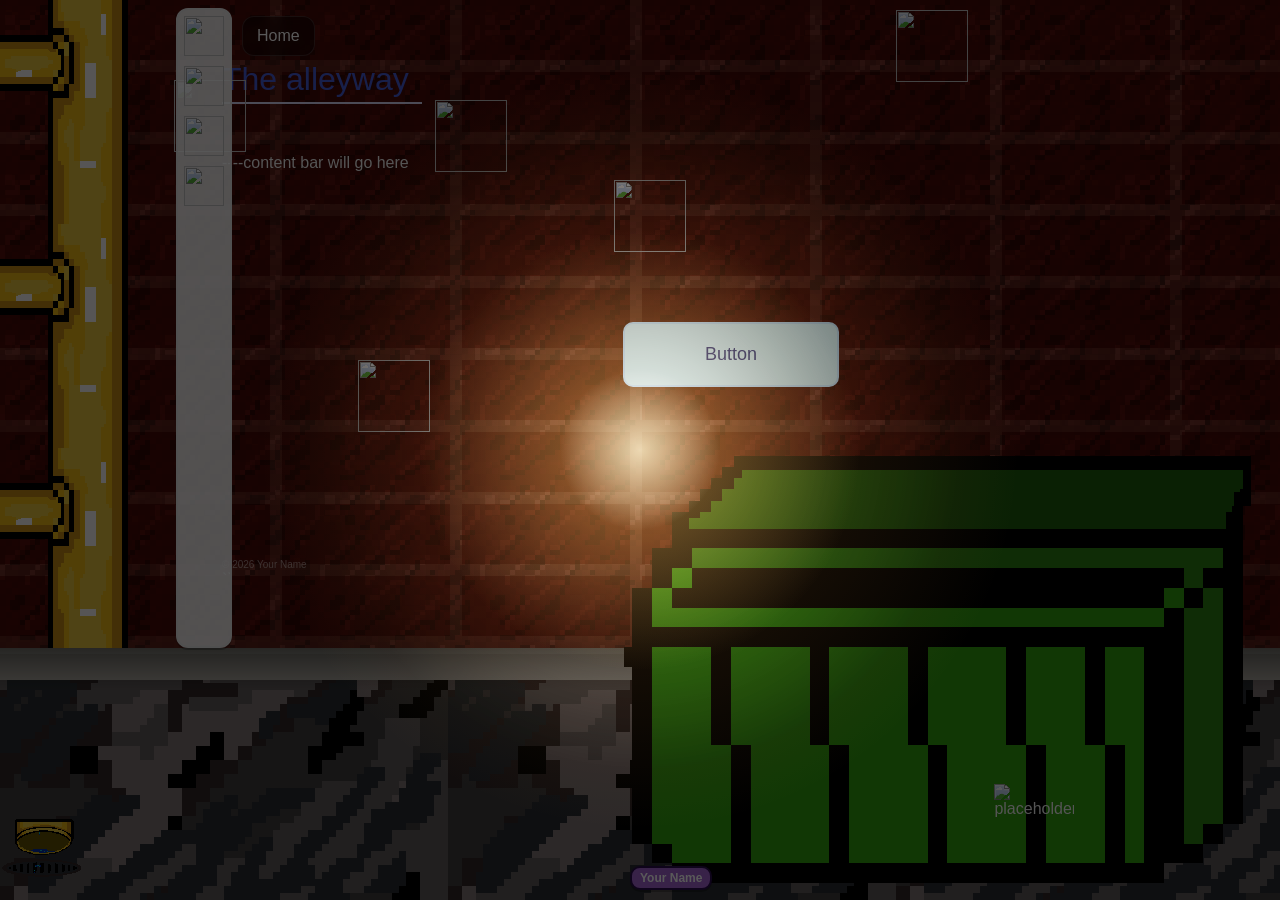
==== indexsave.html @ 42884423 "switched from copilot to claud ai" ====
<!DOCTYPE html>
<html lang="en">
<head>
  <meta charset="UTF-8" />
  <meta name="viewport" content="width=device-width, initial-scale=1.0"/>
  <title>Ive gone to grab a coffee will be back in a bit</title>
  <meta name="description" content="A short description of your page goes here."/>

  <!-- Your styles -->
  <!-- If you prefer your filename, change href to 'styles (3) savefile.css' -->
  <link rel="stylesheet" href="styles (3).css" />

  <style>
    /* Keyboard users need to see where focus is */
    :focus-visible { outline: 2px solid currentColor; outline-offset: 2px; }
    /* Respect users who prefer less motion */
    @media (prefers-reduced-motion: reduce) {
      *, *::before, *::after { animation-duration: 0.01ms !important; transition-duration: 0.01ms !important; }
    }
  </style>
</head>
<body>
  <header>
    <h1 class="title">The alleyway</h1>
  </header>

  <nav id="draggableNav" aria-label="Primary">
    <ul>
      <li><a href="#" aria-current="page">Home</a></li>
    </ul>
  </nav>

  <main id="main-content">
    <div class="underline" aria-hidden="true"></div>
    <p>----content bar will go here</p>
    <button class="main-button" id="myButton" type="button">Button</button>

    <!-- === CIRCLE BUTTONS LAYER (replaceable PNGs) === -->
    <div id="circle-buttons" aria-hidden="false">
      <button class="circle-btn" id="btn-red" aria-label="Open information panel" data-target="#panel-info">
        <img src="btn-red.png" alt="" />
      </button>
      <button class="circle-btn" id="btn-blue" aria-label="Open blue panel" data-target="#panel-blue">
        <img src="btn-blue.png" alt="" />
      </button>
      <button class="circle-btn" id="btn-yellow" aria-label="Open yellow panel" data-target="#panel-yellow">
        <img src="btn-yellow.png" alt="" />
      </button>
      <button class="circle-btn" id="btn-pink" aria-label="Open pink panel" data-target="#panel-pink">
        <img src="btn-pink.png" alt="" />
      </button>
      <!-- White button toggles the content bar visibility -->
      <button class="circle-btn" id="btn-white" aria-label="Toggle content bar" data-toggle-contentbar="true">
        <img src="btn-white.png" alt="" />
      </button>
    </div>

    <!-- === VERTICAL CONTENT BAR — SHORTCUTS ALONG PIPE === -->
    <nav id="pipe-content-bar" aria-label="Content bar">
      <button class="bar-icon" data-target="#panel-info" aria-label="Info">
        <img src="icon-info.png" alt="" />
      </button>
      <button class="bar-icon" data-target="#panel-blue" aria-label="Blue">
        <img src="icon-blue.png" alt="" />
      </button>
      <button class="bar-icon" data-target="#panel-yellow" aria-label="Yellow">
        <img src="icon-yellow.png" alt="" />
      </button>
      <button class="bar-icon" data-target="#panel-pink" aria-label="Pink">
        <img src="icon-pink.png" alt="" />
      </button>
    </nav>

    <!-- === PANELS / OVERLAYS === -->
    <section class="panel panel-half" id="panel-info" tabindex="-1" aria-labelledby="panel-info-title" aria-hidden="true">
      <header class="panel-header">
        <h2 id="panel-info-title">Information</h2>
        <button class="close-btn" aria-label="Close"><img src="icon-close.png" alt="" /></button>
      </header>
      <div class="panel-body">
        <p>Placeholder info content. Replace later.</p>
      </div>
    </section>

    <section class="panel" id="panel-blue" tabindex="-1" aria-labelledby="panel-blue-title" aria-hidden="true">
      <header class="panel-header">
        <h2 id="panel-blue-title">Blue</h2>
        <button class="close-btn" aria-label="Close"><img src="icon-close.png" alt="" /></button>
      </header>
      <div class="panel-body"><p>Blue panel placeholder.</p></div>
    </section>

    <section class="panel" id="panel-yellow" tabindex="-1" aria-labelledby="panel-yellow-title" aria-hidden="true">
      <header class="panel-header">
        <h2 id="panel-yellow-title">Yellow</h2>
        <button class="close-btn" aria-label="Close"><img src="icon-close.png" alt="" /></button>
      </header>
      <div class="panel-body"><p>Yellow panel placeholder.</p></div>
    </section>

    <section class="panel" id="panel-pink" tabindex="-1" aria-labelledby="panel-pink-title" aria-hidden="true">
      <header class="panel-header">
        <h2 id="panel-pink-title">Pink</h2>
        <button class="close-btn" aria-label="Close"><img src="icon-close.png" alt="" /></button>
      </header>
      <div class="panel-body"><p>Pink panel placeholder.</p></div>
    </section>

    <!-- Name placeholder near bin -->
    <div id="name-label" aria-label="name placeholder">Your Name</div>
  </main>

  <footer>
    <small>© <span id="year"></span> Your Name</small>
  </footer>

  <!-- Scene floor (single instance) -->
  <div id="scene-floor">
    <img src="Pipe opening.png" alt="pipe opening" class="scene-prop" id="open-pipe-main" />
    <img src="bin-1.png" alt="rubbish bin" class="scene-prop" id="bin-main" />
    <!-- Placeholder image bottom-left of bin — replace src with your own PNG later -->
    <img src="placeholder-bin-label.png" alt="placeholder" id="bin-placeholder" />
  </div>

  <!-- Torch darkness layer — darkens everything outside the beam -->
  <div id="torch-darkness" aria-hidden="true"></div>
  <!-- Warm torch beam — follows mouse via --mx/--my CSS vars -->
  <div id="mouse-light-overlay" aria-hidden="true"></div>

  <script>
    // Keep the copyright year current automatically
    document.getElementById('year').textContent = new Date().getFullYear();
  </script>
  <!-- Your scripts -->
  <script src="script (3).js"></script>
</body>
</html>
``
---- styles (3).css ----
/* =====================================================
   THE ALLEYWAY — Main Stylesheet
   
   Z-INDEX SCALE (do not use values outside this plan)
   -------------------------------------------------------
    10  #scene-floor          (ground strip)
    20  .scene-prop            (bin, pipe opening, floor objects)
    30  body::before           (left pipe column)
    40  #circle-buttons        (floating scene buttons)
    50  #pipe-content-bar      (sidebar nav)
    60  #draggableNav          (draggable home nav)
    70  #name-label            (name tag near bin)
   100  #torch-darkness        (darkens scene outside torch beam)
   110  #mouse-light-overlay   (warm torch beam on top)
   200  .panel                 (slide-in content panels, topmost)
   -------------------------------------------------------
   NOTE: image paths will move to /assets/ in a later pass.
   ===================================================== */


/* ============================================================
   1. DESIGN TOKENS  (edit here, everything else inherits)
   ============================================================ */
:root {
  /* --- Brick wall --- */
  --brick-width:          180px;
  --brick-height:          72px;
  --mortar-thickness:      12px;
  --brick-base-color:    #9a3d34;
  --mortar-color:        #c9c2b8;
  --brick-texture:       url("image/brick textuer-1.png");
  --mortar-texture:      url("image/mortar_tile.png");
  --pixel-scale:           2.5;   /* texture zoom: 1 = 64px, 2 = 128px */

  /* --- Left pipe --- */
  --pipe-width:           170px;  /* column width; also used for content margin */
  --pipe-tile-height:     224px;  /* native height of Pipe-2.png tile */

  /* --- Floor strip --- */
  --floor-height:          28vh;
  --floor-color:         #2a2a2a;
  --floor-texture:       url("image/ground texture.png");
  --floor-texture-size:   448px;  /* native tile size */

  /* --- Curb (top edge of floor strip) --- */
  --curb-lip:               6px;
  --curb-face:             26px;
  --curb-lip-color:      #c9c5bb;
  --curb-face-color:     #b7b2a9;
  --curb-shadow-color:   rgba(0, 0, 0, 0.45);
  --curb-shadow-height:    42px;

  /* --- Torch / mouse light --- */
  --mx: 50%;   /* updated by JS on pointermove */
  --my: 50%;

  /* --- UI palette --- */
  --color-title:         #455dd7;
  --color-underline:     #d7d7f5;
  --color-btn-bg:        #e0fdff;
  --color-btn-border:    #c8eaff;
  --color-btn-text:      #15267a;
  --color-btn-hover-bg:  #87ceeb;
  --color-btn-hover-bdr: mediumpurple;
  --color-name-bg:       #a061cf;
  --color-name-border:   #2a0d4a;

  /* --- Internal shorthands (derived, don't edit directly) --- */
  --brick-grain-size: calc(64px * var(--pixel-scale));
}


/* ============================================================
   2. RESET & BASE
   ============================================================ */
*, *::before, *::after { box-sizing: border-box; }

html, body {
  height: 100%;
  margin: 0;
}

body {
  padding: 40px;
  padding-left:   calc(var(--pipe-width) + 52px); /* clear the pipe */
  padding-bottom: var(--floor-height);             /* clear the floor */
  font-family: Arial, sans-serif;
  color: #f2f2f2;
  background-color: #5b2b26; /* fallback while textures load */

  /* BRICK WALL — layers listed top to bottom:
     1. Mortar pixel texture  (multiply over mortar lines)
     2. Brick grain texture   (multiply over brick base)
     3. Horizontal mortar lines
     4. Vertical mortar lines (offset half-brick for running bond)
     5. Solid brick base fill */
  background-image:
    var(--mortar-texture),
    var(--brick-texture),
    repeating-linear-gradient(
      0deg,
      var(--mortar-color) 0,
      var(--mortar-color) var(--mortar-thickness),
      transparent         var(--mortar-thickness),
      transparent         var(--brick-height)
    ),
    repeating-linear-gradient(
      90deg,
      var(--mortar-color) 0,
      var(--mortar-color) var(--mortar-thickness),
      transparent         var(--mortar-thickness),
      transparent         var(--brick-width)
    ),
    linear-gradient(var(--brick-base-color), var(--brick-base-color));

  background-blend-mode:
    multiply,  /* mortar texture */
    multiply,  /* brick texture  */
    normal,    /* h-mortar lines */
    normal,    /* v-mortar lines */
    normal;    /* base fill      */

  background-size:
    calc(var(--mortar-thickness) * 2) calc(var(--mortar-thickness) * 2),
    var(--brick-grain-size) var(--brick-grain-size),
    100%               var(--brick-height),
    var(--brick-width) 100%,
    100%               100%;

  background-position:
    0 0,
    0 0,
    0 0,
    calc(var(--brick-width) / 2) 0,  /* running-bond offset */
    0 0;

  image-rendering: pixelated;
  background-attachment: fixed;
}

/* Fixed bg can hitch on mobile */
@media (max-width: 768px) {
  body { background-attachment: scroll; }
}

/* Keyboard focus ring */
:focus-visible { outline: 2px solid currentColor; outline-offset: 2px; }

/* Honour reduced motion */
@media (prefers-reduced-motion: reduce) {
  *, *::before, *::after {
    animation-duration:  0.01ms !important;
    transition-duration: 0.01ms !important;
  }
}


/* ============================================================
   3. PAGE CONTENT  (header / main / footer)
   ============================================================ */
.title {
  color: var(--color-title);
  margin-bottom: 4px;
  font-weight: 500;
}

.underline {
  width: 200px;
  height: 2px;
  background: var(--color-underline);
  margin-bottom: 50px;
}

.main-button {
  display: block;
  margin: 150px auto;
  padding: 20px 80px;
  background: var(--color-btn-bg);
  border: 2px solid var(--color-btn-border);
  border-radius: 10px;
  font-size: 18px;
  color: var(--color-btn-text);
  cursor: pointer;
  transition: background 0.25s ease, border-color 0.25s ease;
}
.main-button:hover {
  background: var(--color-btn-hover-bg);
  border-color: var(--color-btn-hover-bdr);
}

footer {
  color: rgba(255, 255, 255, 0.5);
  font-size: 12px;
  padding-top: 20px;
}


/* ============================================================
   4. LEFT PIPE  (z: 30)
   ============================================================ */
body::before {
  content: "";
  position: fixed;
  left: 0;
  top: 0;
  bottom: var(--floor-height); /* stops at curb, not the floor texture */
  width: var(--pipe-width);
  z-index: 30;
  pointer-events: none;

  background-image: url("image/Pipe-2.png");
  background-repeat: repeat-y;
  background-position: left top;
  background-size: 100% var(--pipe-tile-height);

  image-rendering: pixelated;
  image-rendering: crisp-edges;
}


/* ============================================================
   5. DRAGGABLE NAV  (z: 60)
   ============================================================ */
#draggableNav {
  position: fixed;
  left: calc(var(--pipe-width) + 72px);  /* clears pipe (170px) + content bar (56px) + gap */
  top: 16px;
  z-index: 60;

  background: rgba(0, 0, 0, 0.45);
  -webkit-backdrop-filter: blur(6px);
  backdrop-filter: blur(6px);
  border: 1px solid rgba(255, 255, 255, 0.15);
  border-radius: 12px;
  padding: 10px 14px;
  cursor: grab;
  user-select: none;
}
#draggableNav.dragging { cursor: grabbing; }

#draggableNav ul {
  list-style: none;
  margin: 0; padding: 0;
  display: flex;
  gap: 14px;
}
#draggableNav a { color: #fff; text-decoration: none; }
#draggableNav a:hover,
#draggableNav a:focus { text-decoration: underline; }


/* ============================================================
   6. SCENE FLOOR  (z: 10)
   ============================================================ */
#scene-floor {
  position: fixed;
  bottom: 0; left: 0;
  width: 100%;
  height: var(--floor-height);
  z-index: 10;

  background-image: var(--floor-texture);
  background-repeat: repeat;
  background-size: var(--floor-texture-size) var(--floor-texture-size);
  background-position: top left;
  background-color: var(--floor-color);
  image-rendering: pixelated;
}

/* Curb — top lip + front face */
#scene-floor::before {
  content: "";
  position: absolute;
  left: 0; right: 0; top: 0;
  height: calc(var(--curb-lip) + var(--curb-face));
  z-index: 1;
  background:
    linear-gradient(var(--curb-lip-color),  var(--curb-lip-color))
      top    / 100% var(--curb-lip)  no-repeat,
    linear-gradient(var(--curb-face-color), var(--curb-face-color))
      bottom / 100% var(--curb-face) no-repeat;
  image-rendering: pixelated;
}

/* Shadow band at wall/floor junction */
#scene-floor::after {
  content: "";
  position: absolute;
  left: 0; right: 0; top: 0;
  height: var(--curb-shadow-height);
  z-index: 2;
  background: linear-gradient(var(--curb-shadow-color), transparent);
  pointer-events: none;
}


/* ============================================================
   7. SCENE PROPS  (z: 20)
   ============================================================ */
.scene-prop {
  position: absolute;
  bottom: 0;
  width: auto;
  height: 55vh;
  object-fit: contain;
  object-position: bottom;
  z-index: 20;
  image-rendering: pixelated;
}

/* Bin */
#bin-main {
  right: 2%;
  height: 250%;
}

/* Pipe opening — sits at the base of the left pipe column */
#open-pipe-main {
  left: 0;
  bottom: 0;
  width: var(--pipe-width);   /* matches pipe column exactly */
  height: auto;               /* scales proportionally */
  max-height: 35%;            /* never taller than a third of the floor strip */
  object-fit: contain;
  object-position: bottom left;
  z-index: 20;
  image-rendering: pixelated;
  image-rendering: crisp-edges;
}

/* Placeholder near bin — swap src when ready */
#bin-placeholder {
  position: absolute;
  bottom: 36px;
  right: calc(2% + 180px);
  width: 80px;
  height: 80px;
  object-fit: contain;
  z-index: 20;
  image-rendering: pixelated;
  cursor: pointer;
}


/* ============================================================
   8. CIRCLE BUTTONS  (z: 40)
   ============================================================ */

/* Full-viewport fixed layer — passes clicks through to the scene */
#circle-buttons {
  position: fixed;
  inset: 0;
  pointer-events: none;
  z-index: 40;
}

#circle-buttons .circle-btn {
  position: absolute;    /* positioned inside the fixed layer */
  pointer-events: all;
  background: transparent;
  border: 0;
  padding: 0;
  cursor: pointer;
}

#circle-buttons .circle-btn img {
  display: block;
  width: 72px;
  height: 72px;
  image-rendering: pixelated;
}

/* Button positions */
#btn-white  { left: calc(var(--pipe-width) + 4px); top: 80px;  }
#btn-blue   { left: 34vw;  top: 100px; }
#btn-pink   { left: 48vw;  top: 180px; }
#btn-red    { left: 70vw;  top: 10px;  }
#btn-yellow { left: 28vw;  top: 360px; }


/* ============================================================
   9. PIPE CONTENT BAR  (z: 50)
   ============================================================ */
#pipe-content-bar {
  position: fixed;
  top: 8px;
  bottom: var(--floor-height);
  left: calc(var(--pipe-width) + 6px);  /* sits just to the RIGHT of the pipe */
  width: 56px;
  z-index: 50;

  display: flex;
  flex-direction: column;
  align-items: center;
  justify-content: flex-start;
  gap: 10px;
  padding: 6px 4px;

  background: rgba(255, 255, 255, 0.9);
  border: 2px solid #e5e5e5;
  border-radius: 12px;
  box-shadow: 0 2px 0 rgba(0, 0, 0, 0.25);
}

#pipe-content-bar .bar-icon {
  display: block;
  background: transparent;
  border: 0;
  padding: 0;
  cursor: pointer;
}

#pipe-content-bar .bar-icon img {
  display: block;
  width: 40px;
  height: 40px;
  image-rendering: pixelated;
}

#pipe-content-bar.hidden { display: none; }


/* ============================================================
   10. NAME LABEL  (z: 70)
   ============================================================ */
#name-label {
  position: fixed;
  z-index: 70;
  background: var(--color-name-bg);
  color: #fff;
  font: 600 12px/1 Arial, sans-serif;
  padding: 4px 8px;
  border: 2px solid var(--color-name-border);
  border-radius: 10px;
  box-shadow: 0 2px 0 rgba(0, 0, 0, 0.25);
  pointer-events: none;
}


/* ============================================================
   11. TORCH EFFECT  (z: 100–110)
   ============================================================ */

/* Darkness vignette — everything outside the beam goes dark */
#torch-darkness {
  position: fixed;
  inset: 0;
  z-index: 100;
  pointer-events: none;
  background: radial-gradient(
    ellipse 320px 320px at var(--mx) var(--my),
    transparent        0%,
    rgba(0,0,0, 0.38) 55%,
    rgba(0,0,0, 0.65) 100%
  );
}

/* Warm beam — screen blend brightens whatever the cursor touches */
#mouse-light-overlay {
  position: fixed;
  inset: 0;
  z-index: 110;
  pointer-events: none;
  mix-blend-mode: screen;
  background:
    radial-gradient(ellipse  80px  80px at var(--mx) var(--my),
      rgba(255, 245, 210, 0.75), transparent 100%),
    radial-gradient(ellipse 220px 220px at var(--mx) var(--my),
      rgba(255, 200, 100, 0.45), transparent 100%),
    radial-gradient(ellipse 380px 380px at var(--mx) var(--my),
      rgba(255, 160,  60, 0.18), transparent 100%);
}

@media (prefers-reduced-motion: reduce) {
  #torch-darkness,
  #mouse-light-overlay { display: none; }
}


/* ============================================================
   12. PANELS  (z: 200)
   ============================================================ */
.panel {
  position: fixed;
  inset: 0 0 var(--floor-height) 0;
  z-index: 200;
  display: none;
  background: rgba(10, 10, 10, 0.88);
  color: #fff;
}

.panel.open { display: block; }

/* Info panel — right half only */
.panel.panel-half {
  left: auto;
  width: 50vw;
}

.panel-header {
  display: flex;
  align-items: center;
  justify-content: space-between;
  padding: 12px 16px;
  background: rgba(0, 0, 0, 0.4);
  border-bottom: 1px solid rgba(255, 255, 255, 0.2);
}

.panel-body { padding: 16px; }

.close-btn {
  background: transparent;
  border: 0;
  cursor: pointer;
}
.close-btn img { width: 28px; height: 28px; }
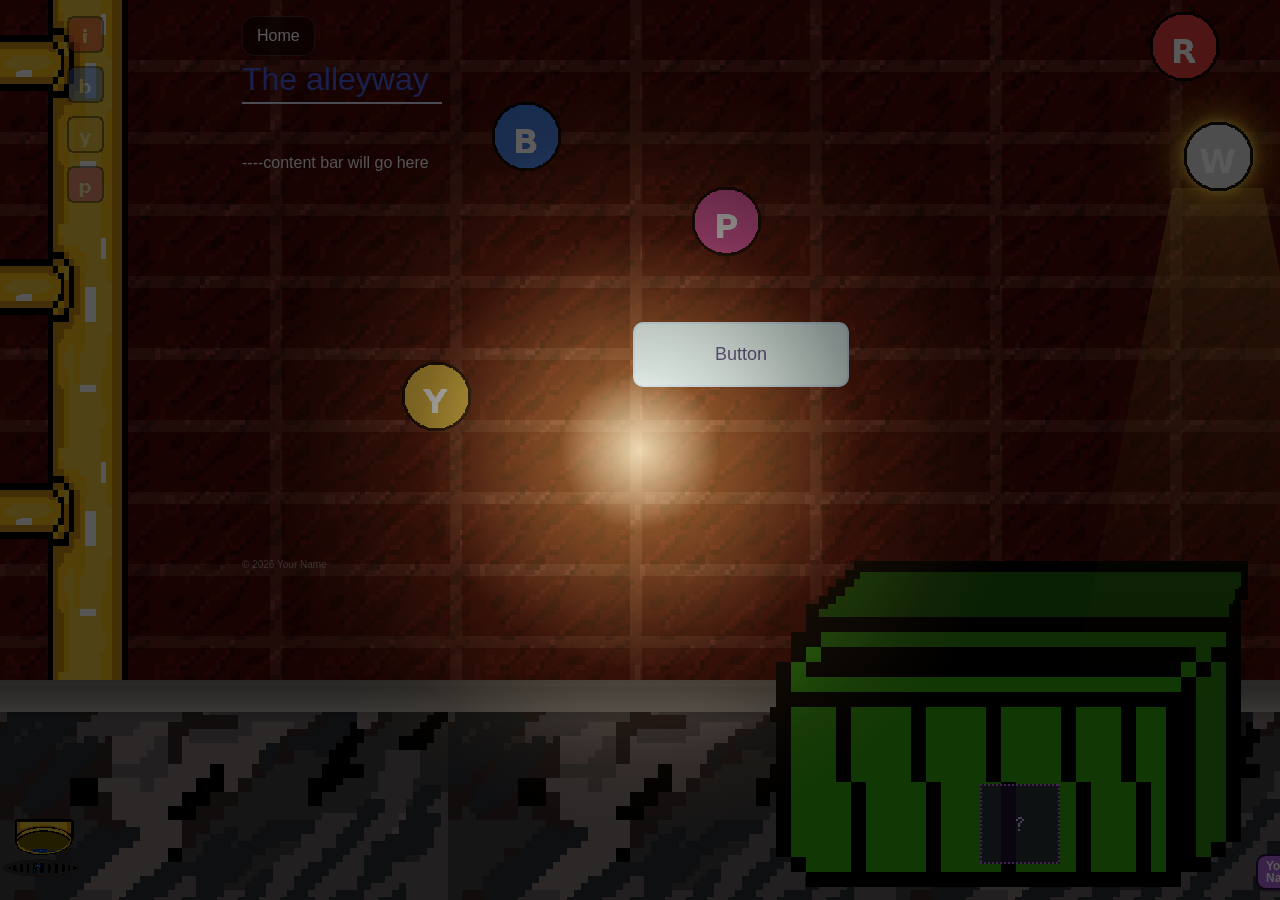
==== commit e8a744a9: "fixed the nav bar position so it'sover the pipe and adding a new light" ====
--- a/indexsave.html
+++ b/indexsave.html
@@ -5,21 +5,16 @@
   <meta name="viewport" content="width=device-width, initial-scale=1.0"/>
   <title>Ive gone to grab a coffee will be back in a bit</title>
   <meta name="description" content="A short description of your page goes here."/>
-
-  <!-- Your styles -->
-  <!-- If you prefer your filename, change href to 'styles (3) savefile.css' -->
   <link rel="stylesheet" href="styles (3).css" />
-
   <style>
-    /* Keyboard users need to see where focus is */
     :focus-visible { outline: 2px solid currentColor; outline-offset: 2px; }
-    /* Respect users who prefer less motion */
     @media (prefers-reduced-motion: reduce) {
       *, *::before, *::after { animation-duration: 0.01ms !important; transition-duration: 0.01ms !important; }
     }
   </style>
 </head>
 <body>
+
   <header>
     <h1 class="title">The alleyway</h1>
   </header>
@@ -34,105 +29,86 @@
     <div class="underline" aria-hidden="true"></div>
     <p>----content bar will go here</p>
     <button class="main-button" id="myButton" type="button">Button</button>
-
-    <!-- === CIRCLE BUTTONS LAYER (replaceable PNGs) === -->
-    <div id="circle-buttons" aria-hidden="false">
-      <button class="circle-btn" id="btn-red" aria-label="Open information panel" data-target="#panel-info">
-        <img src="btn-red.png" alt="" />
-      </button>
-      <button class="circle-btn" id="btn-blue" aria-label="Open blue panel" data-target="#panel-blue">
-        <img src="btn-blue.png" alt="" />
-      </button>
-      <button class="circle-btn" id="btn-yellow" aria-label="Open yellow panel" data-target="#panel-yellow">
-        <img src="btn-yellow.png" alt="" />
-      </button>
-      <button class="circle-btn" id="btn-pink" aria-label="Open pink panel" data-target="#panel-pink">
-        <img src="btn-pink.png" alt="" />
-      </button>
-      <!-- White button toggles the content bar visibility -->
-      <button class="circle-btn" id="btn-white" aria-label="Toggle content bar" data-toggle-contentbar="true">
-        <img src="btn-white.png" alt="" />
-      </button>
-    </div>
-
-    <!-- === VERTICAL CONTENT BAR — SHORTCUTS ALONG PIPE === -->
-    <nav id="pipe-content-bar" aria-label="Content bar">
-      <button class="bar-icon" data-target="#panel-info" aria-label="Info">
-        <img src="icon-info.png" alt="" />
-      </button>
-      <button class="bar-icon" data-target="#panel-blue" aria-label="Blue">
-        <img src="icon-blue.png" alt="" />
-      </button>
-      <button class="bar-icon" data-target="#panel-yellow" aria-label="Yellow">
-        <img src="icon-yellow.png" alt="" />
-      </button>
-      <button class="bar-icon" data-target="#panel-pink" aria-label="Pink">
-        <img src="icon-pink.png" alt="" />
-      </button>
-    </nav>
-
-    <!-- === PANELS / OVERLAYS === -->
-    <section class="panel panel-half" id="panel-info" tabindex="-1" aria-labelledby="panel-info-title" aria-hidden="true">
-      <header class="panel-header">
-        <h2 id="panel-info-title">Information</h2>
-        <button class="close-btn" aria-label="Close"><img src="icon-close.png" alt="" /></button>
-      </header>
-      <div class="panel-body">
-        <p>Placeholder info content. Replace later.</p>
-      </div>
-    </section>
-
-    <section class="panel" id="panel-blue" tabindex="-1" aria-labelledby="panel-blue-title" aria-hidden="true">
-      <header class="panel-header">
-        <h2 id="panel-blue-title">Blue</h2>
-        <button class="close-btn" aria-label="Close"><img src="icon-close.png" alt="" /></button>
-      </header>
-      <div class="panel-body"><p>Blue panel placeholder.</p></div>
-    </section>
-
-    <section class="panel" id="panel-yellow" tabindex="-1" aria-labelledby="panel-yellow-title" aria-hidden="true">
-      <header class="panel-header">
-        <h2 id="panel-yellow-title">Yellow</h2>
-        <button class="close-btn" aria-label="Close"><img src="icon-close.png" alt="" /></button>
-      </header>
-      <div class="panel-body"><p>Yellow panel placeholder.</p></div>
-    </section>
-
-    <section class="panel" id="panel-pink" tabindex="-1" aria-labelledby="panel-pink-title" aria-hidden="true">
-      <header class="panel-header">
-        <h2 id="panel-pink-title">Pink</h2>
-        <button class="close-btn" aria-label="Close"><img src="icon-close.png" alt="" /></button>
-      </header>
-      <div class="panel-body"><p>Pink panel placeholder.</p></div>
-    </section>
-
-    <!-- Name placeholder near bin -->
-    <div id="name-label" aria-label="name placeholder">Your Name</div>
   </main>
 
   <footer>
     <small>© <span id="year"></span> Your Name</small>
   </footer>
 
-  <!-- Scene floor (single instance) -->
-  <div id="scene-floor">
-    <img src="Pipe opening.png" alt="pipe opening" class="scene-prop" id="open-pipe-main" />
-    <img src="bin-1.png" alt="rubbish bin" class="scene-prop" id="bin-main" />
-    <!-- Placeholder image bottom-left of bin — replace src with your own PNG later -->
-    <img src="placeholder-bin-label.png" alt="placeholder" id="bin-placeholder" />
+  <!-- Circle buttons -->
+  <div id="circle-buttons">
+    <button class="circle-btn" id="btn-red"    aria-label="Open information panel" data-target="#panel-info">
+      <img src="image/btn-red.png" alt="" />
+    </button>
+    <button class="circle-btn" id="btn-blue"   aria-label="Open blue panel"   data-target="#panel-blue">
+      <img src="image/btn-blue.png" alt="" />
+    </button>
+    <button class="circle-btn" id="btn-yellow" aria-label="Open yellow panel" data-target="#panel-yellow">
+      <img src="image/btn-yellow.png" alt="" />
+    </button>
+    <button class="circle-btn" id="btn-pink"   aria-label="Open pink panel"   data-target="#panel-pink">
+      <img src="image/btn-pink.png" alt="" />
+    </button>
+    <button class="circle-btn" id="btn-white"  aria-label="Toggle content bar" data-toggle-contentbar="true">
+      <img src="image/btn-white.png" alt="" />
+    </button>
   </div>
 
-  <!-- Torch darkness layer — darkens everything outside the beam -->
-  <div id="torch-darkness" aria-hidden="true"></div>
-  <!-- Warm torch beam — follows mouse via --mx/--my CSS vars -->
+  <!-- Vertical content bar -->
+  <nav id="pipe-content-bar" aria-label="Content bar">
+    <button class="bar-icon" data-target="#panel-info"   aria-label="Info">   <img src="image/icon-info.png"   alt="" /></button>
+    <button class="bar-icon" data-target="#panel-blue"   aria-label="Blue">   <img src="image/icon-blue.png"   alt="" /></button>
+    <button class="bar-icon" data-target="#panel-yellow" aria-label="Yellow"> <img src="image/icon-yellow.png" alt="" /></button>
+    <button class="bar-icon" data-target="#panel-pink"   aria-label="Pink">   <img src="image/icon-pink.png"   alt="" /></button>
+  </nav>
+
+  <!-- Panels -->
+  <section class="panel panel-half" id="panel-info"   tabindex="-1" aria-labelledby="panel-info-title"   aria-hidden="true">
+    <header class="panel-header">
+      <h2 id="panel-info-title">Information</h2>
+      <button class="close-btn" aria-label="Close"><img src="image/icon-close.png" alt="" /></button>
+    </header>
+    <div class="panel-body"><p>Placeholder info content. Replace later.</p></div>
+  </section>
+
+  <section class="panel" id="panel-blue"   tabindex="-1" aria-labelledby="panel-blue-title"   aria-hidden="true">
+    <header class="panel-header">
+      <h2 id="panel-blue-title">Blue</h2>
+      <button class="close-btn" aria-label="Close"><img src="image/icon-close.png" alt="" /></button>
+    </header>
+    <div class="panel-body"><p>Blue panel placeholder.</p></div>
+  </section>
+
+  <section class="panel" id="panel-yellow" tabindex="-1" aria-labelledby="panel-yellow-title" aria-hidden="true">
+    <header class="panel-header">
+      <h2 id="panel-yellow-title">Yellow</h2>
+      <button class="close-btn" aria-label="Close"><img src="image/icon-close.png" alt="" /></button>
+    </header>
+    <div class="panel-body"><p>Yellow panel placeholder.</p></div>
+  </section>
+
+  <section class="panel" id="panel-pink"   tabindex="-1" aria-labelledby="panel-pink-title"   aria-hidden="true">
+    <header class="panel-header">
+      <h2 id="panel-pink-title">Pink</h2>
+      <button class="close-btn" aria-label="Close"><img src="image/icon-close.png" alt="" /></button>
+    </header>
+    <div class="panel-body"><p>Pink panel placeholder.</p></div>
+  </section>
+
+  <!-- Name label -->
+  <div id="name-label" aria-label="name placeholder">Your Name</div>
+
+  <!-- Scene floor + props -->
+  <div id="scene-floor">
+    <img src="image/Pipe opening.png"          alt="pipe opening" class="scene-prop" id="open-pipe-main" />
+    <img src="image/bin-1.png"                 alt="rubbish bin"  class="scene-prop" id="bin-main" />
+    <img src="image/placeholder-bin-label.png" alt="placeholder"                     id="bin-placeholder" />
+  </div>
+
+  <!-- Torch overlays -->
+  <div id="torch-darkness"      aria-hidden="true"></div>
   <div id="mouse-light-overlay" aria-hidden="true"></div>
 
-  <script>
-    // Keep the copyright year current automatically
-    document.getElementById('year').textContent = new Date().getFullYear();
-  </script>
-  <!-- Your scripts -->
   <script src="script (3).js"></script>
 </body>
-</html>
-``+</html>
--- a/styles (3).css
+++ b/styles (3).css
@@ -1,72 +1,68 @@
 /* =====================================================
    THE ALLEYWAY — Main Stylesheet
-   
-   Z-INDEX SCALE (do not use values outside this plan)
+
+   Z-INDEX SCALE
    -------------------------------------------------------
-    10  #scene-floor          (ground strip)
-    20  .scene-prop            (bin, pipe opening, floor objects)
-    30  body::before           (left pipe column)
-    40  #circle-buttons        (floating scene buttons)
-    50  #pipe-content-bar      (sidebar nav)
-    60  #draggableNav          (draggable home nav)
-    70  #name-label            (name tag near bin)
-   100  #torch-darkness        (darkens scene outside torch beam)
-   110  #mouse-light-overlay   (warm torch beam on top)
-   200  .panel                 (slide-in content panels, topmost)
-   -------------------------------------------------------
-   NOTE: image paths will move to /assets/ in a later pass.
+    10  #scene-floor
+    20  .scene-prop  (bin, pipe opening)
+    30  body::before (left pipe)
+    40  #circle-buttons
+    50  #pipe-content-bar
+    60  #draggableNav
+    70  #name-label
+   100  #torch-darkness
+   110  #mouse-light-overlay
+   200  .panel
    ===================================================== */
 
 
 /* ============================================================
-   1. DESIGN TOKENS  (edit here, everything else inherits)
+   1. DESIGN TOKENS
    ============================================================ */
 :root {
-  /* --- Brick wall --- */
-  --brick-width:          180px;
-  --brick-height:          72px;
-  --mortar-thickness:      12px;
-  --brick-base-color:    #9a3d34;
-  --mortar-color:        #c9c2b8;
-  --brick-texture:       url("image/brick textuer-1.png");
-  --mortar-texture:      url("image/mortar_tile.png");
-  --pixel-scale:           2.5;   /* texture zoom: 1 = 64px, 2 = 128px */
-
-  /* --- Left pipe --- */
-  --pipe-width:           170px;  /* column width; also used for content margin */
-  --pipe-tile-height:     224px;  /* native height of Pipe-2.png tile */
-
-  /* --- Floor strip --- */
-  --floor-height:          28vh;
-  --floor-color:         #2a2a2a;
-  --floor-texture:       url("image/ground texture.png");
-  --floor-texture-size:   448px;  /* native tile size */
-
-  /* --- Curb (top edge of floor strip) --- */
-  --curb-lip:               6px;
-  --curb-face:             26px;
-  --curb-lip-color:      #c9c5bb;
-  --curb-face-color:     #b7b2a9;
-  --curb-shadow-color:   rgba(0, 0, 0, 0.45);
-  --curb-shadow-height:    42px;
-
-  /* --- Torch / mouse light --- */
-  --mx: 50%;   /* updated by JS on pointermove */
+  /* Brick wall */
+  --brick-width:         180px;
+  --brick-height:         72px;
+  --mortar-thickness:     12px;
+  --brick-base-color:   #9a3d34;
+  --mortar-color:       #c9c2b8;
+  --brick-texture:      url("image/brick textuer-1.png");
+  --mortar-texture:     url("image/mortar_tile.png");
+  --pixel-scale:          2.5;
+  --brick-grain-size:   calc(64px * var(--pixel-scale));
+
+  /* Left pipe */
+  --pipe-width:          170px;
+  --pipe-tile-height:    224px;
+
+  /* Floor — fixed px so it never changes with viewport height */
+  --floor-height:        220px;
+  --floor-color:        #2a2a2a;
+  --floor-texture:      url("image/ground texture.png");
+  --floor-texture-size:  448px;
+
+  /* Curb */
+  --curb-lip:              6px;
+  --curb-face:            26px;
+  --curb-lip-color:     #c9c5bb;
+  --curb-face-color:    #b7b2a9;
+  --curb-shadow-color:  rgba(0,0,0,0.45);
+  --curb-shadow-height:   42px;
+
+  /* Torch (updated by JS) */
+  --mx: 50%;
   --my: 50%;
 
-  /* --- UI palette --- */
-  --color-title:         #455dd7;
-  --color-underline:     #d7d7f5;
-  --color-btn-bg:        #e0fdff;
-  --color-btn-border:    #c8eaff;
-  --color-btn-text:      #15267a;
-  --color-btn-hover-bg:  #87ceeb;
+  /* UI palette */
+  --color-title:        #455dd7;
+  --color-underline:    #d7d7f5;
+  --color-btn-bg:       #e0fdff;
+  --color-btn-border:   #c8eaff;
+  --color-btn-text:     #15267a;
+  --color-btn-hover-bg: #87ceeb;
   --color-btn-hover-bdr: mediumpurple;
-  --color-name-bg:       #a061cf;
-  --color-name-border:   #2a0d4a;
-
-  /* --- Internal shorthands (derived, don't edit directly) --- */
-  --brick-grain-size: calc(64px * var(--pixel-scale));
+  --color-name-bg:      #a061cf;
+  --color-name-border:  #2a0d4a;
 }
 
 
@@ -82,91 +78,64 @@
 
 body {
   padding: 40px;
-  padding-left:   calc(var(--pipe-width) + 52px); /* clear the pipe */
-  padding-bottom: var(--floor-height);             /* clear the floor */
+  padding-left:   calc(var(--pipe-width) + 72px);
+  padding-bottom: var(--floor-height);
   font-family: Arial, sans-serif;
   color: #f2f2f2;
-  background-color: #5b2b26; /* fallback while textures load */
-
-  /* BRICK WALL — layers listed top to bottom:
-     1. Mortar pixel texture  (multiply over mortar lines)
-     2. Brick grain texture   (multiply over brick base)
-     3. Horizontal mortar lines
-     4. Vertical mortar lines (offset half-brick for running bond)
-     5. Solid brick base fill */
+  background-color: #5b2b26;
+
   background-image:
     var(--mortar-texture),
     var(--brick-texture),
     repeating-linear-gradient(
       0deg,
-      var(--mortar-color) 0,
-      var(--mortar-color) var(--mortar-thickness),
-      transparent         var(--mortar-thickness),
-      transparent         var(--brick-height)
+      var(--mortar-color) 0, var(--mortar-color) var(--mortar-thickness),
+      transparent var(--mortar-thickness), transparent var(--brick-height)
     ),
     repeating-linear-gradient(
       90deg,
-      var(--mortar-color) 0,
-      var(--mortar-color) var(--mortar-thickness),
-      transparent         var(--mortar-thickness),
-      transparent         var(--brick-width)
+      var(--mortar-color) 0, var(--mortar-color) var(--mortar-thickness),
+      transparent var(--mortar-thickness), transparent var(--brick-width)
     ),
     linear-gradient(var(--brick-base-color), var(--brick-base-color));
 
-  background-blend-mode:
-    multiply,  /* mortar texture */
-    multiply,  /* brick texture  */
-    normal,    /* h-mortar lines */
-    normal,    /* v-mortar lines */
-    normal;    /* base fill      */
+  background-blend-mode: multiply, multiply, normal, normal, normal;
 
   background-size:
     calc(var(--mortar-thickness) * 2) calc(var(--mortar-thickness) * 2),
     var(--brick-grain-size) var(--brick-grain-size),
-    100%               var(--brick-height),
+    100% var(--brick-height),
     var(--brick-width) 100%,
-    100%               100%;
+    100% 100%;
 
   background-position:
-    0 0,
-    0 0,
-    0 0,
-    calc(var(--brick-width) / 2) 0,  /* running-bond offset */
+    0 0, 0 0, 0 0,
+    calc(var(--brick-width) / 2) 0,
     0 0;
 
   image-rendering: pixelated;
   background-attachment: fixed;
 }
 
-/* Fixed bg can hitch on mobile */
-@media (max-width: 768px) {
-  body { background-attachment: scroll; }
-}
-
-/* Keyboard focus ring */
+@media (max-width: 768px) { body { background-attachment: scroll; } }
+
 :focus-visible { outline: 2px solid currentColor; outline-offset: 2px; }
 
-/* Honour reduced motion */
 @media (prefers-reduced-motion: reduce) {
   *, *::before, *::after {
-    animation-duration:  0.01ms !important;
+    animation-duration: 0.01ms !important;
     transition-duration: 0.01ms !important;
   }
 }
 
 
 /* ============================================================
-   3. PAGE CONTENT  (header / main / footer)
-   ============================================================ */
-.title {
-  color: var(--color-title);
-  margin-bottom: 4px;
-  font-weight: 500;
-}
+   3. PAGE CONTENT
+   ============================================================ */
+.title { color: var(--color-title); margin-bottom: 4px; font-weight: 500; }
 
 .underline {
-  width: 200px;
-  height: 2px;
+  width: 200px; height: 2px;
   background: var(--color-underline);
   margin-bottom: 50px;
 }
@@ -188,11 +157,7 @@
   border-color: var(--color-btn-hover-bdr);
 }
 
-footer {
-  color: rgba(255, 255, 255, 0.5);
-  font-size: 12px;
-  padding-top: 20px;
-}
+footer { color: rgba(255,255,255,0.5); font-size: 12px; padding-top: 20px; }
 
 
 /* ============================================================
@@ -201,18 +166,14 @@
 body::before {
   content: "";
   position: fixed;
-  left: 0;
-  top: 0;
-  bottom: var(--floor-height); /* stops at curb, not the floor texture */
+  left: 0; top: 0;
+  bottom: var(--floor-height);
   width: var(--pipe-width);
   z-index: 30;
   pointer-events: none;
-
   background-image: url("image/Pipe-2.png");
   background-repeat: repeat-y;
-  background-position: left top;
   background-size: 100% var(--pipe-tile-height);
-
   image-rendering: pixelated;
   image-rendering: crisp-edges;
 }
@@ -223,30 +184,22 @@
    ============================================================ */
 #draggableNav {
   position: fixed;
-  left: calc(var(--pipe-width) + 72px);  /* clears pipe (170px) + content bar (56px) + gap */
+  left: calc(var(--pipe-width) + 72px);
   top: 16px;
   z-index: 60;
-
-  background: rgba(0, 0, 0, 0.45);
+  background: rgba(0,0,0,0.45);
   -webkit-backdrop-filter: blur(6px);
   backdrop-filter: blur(6px);
-  border: 1px solid rgba(255, 255, 255, 0.15);
+  border: 1px solid rgba(255,255,255,0.15);
   border-radius: 12px;
   padding: 10px 14px;
   cursor: grab;
   user-select: none;
 }
 #draggableNav.dragging { cursor: grabbing; }
-
-#draggableNav ul {
-  list-style: none;
-  margin: 0; padding: 0;
-  display: flex;
-  gap: 14px;
-}
+#draggableNav ul { list-style: none; margin: 0; padding: 0; display: flex; gap: 14px; }
 #draggableNav a { color: #fff; text-decoration: none; }
-#draggableNav a:hover,
-#draggableNav a:focus { text-decoration: underline; }
+#draggableNav a:hover, #draggableNav a:focus { text-decoration: underline; }
 
 
 /* ============================================================
@@ -258,16 +211,13 @@
   width: 100%;
   height: var(--floor-height);
   z-index: 10;
-
   background-image: var(--floor-texture);
   background-repeat: repeat;
   background-size: var(--floor-texture-size) var(--floor-texture-size);
-  background-position: top left;
   background-color: var(--floor-color);
   image-rendering: pixelated;
 }
 
-/* Curb — top lip + front face */
 #scene-floor::before {
   content: "";
   position: absolute;
@@ -275,14 +225,12 @@
   height: calc(var(--curb-lip) + var(--curb-face));
   z-index: 1;
   background:
-    linear-gradient(var(--curb-lip-color),  var(--curb-lip-color))
-      top    / 100% var(--curb-lip)  no-repeat,
+    linear-gradient(var(--curb-lip-color), var(--curb-lip-color))
+      top / 100% var(--curb-lip) no-repeat,
     linear-gradient(var(--curb-face-color), var(--curb-face-color))
       bottom / 100% var(--curb-face) no-repeat;
-  image-rendering: pixelated;
-}
-
-/* Shadow band at wall/floor junction */
+}
+
 #scene-floor::after {
   content: "";
   position: absolute;
@@ -301,26 +249,22 @@
   position: absolute;
   bottom: 0;
   width: auto;
-  height: 55vh;
   object-fit: contain;
   object-position: bottom;
   z-index: 20;
   image-rendering: pixelated;
 }
 
-/* Bin */
 #bin-main {
-  right: 2%;
-  height: 250%;
-}
-
-/* Pipe opening — sits at the base of the left pipe column */
+  right: 30px;
+  height: 480px;
+}
+
 #open-pipe-main {
-  left: 0;
-  bottom: 0;
-  width: var(--pipe-width);   /* matches pipe column exactly */
-  height: auto;               /* scales proportionally */
-  max-height: 35%;            /* never taller than a third of the floor strip */
+  left: 0; bottom: 0;
+  width: var(--pipe-width);
+  height: auto;
+  max-height: 88px;
   object-fit: contain;
   object-position: bottom left;
   z-index: 20;
@@ -328,13 +272,11 @@
   image-rendering: crisp-edges;
 }
 
-/* Placeholder near bin — swap src when ready */
 #bin-placeholder {
   position: absolute;
   bottom: 36px;
-  right: calc(2% + 180px);
-  width: 80px;
-  height: 80px;
+  right: 220px;
+  width: 80px; height: 80px;
   object-fit: contain;
   z-index: 20;
   image-rendering: pixelated;
@@ -345,8 +287,6 @@
 /* ============================================================
    8. CIRCLE BUTTONS  (z: 40)
    ============================================================ */
-
-/* Full-viewport fixed layer — passes clicks through to the scene */
 #circle-buttons {
   position: fixed;
   inset: 0;
@@ -355,27 +295,59 @@
 }
 
 #circle-buttons .circle-btn {
-  position: absolute;    /* positioned inside the fixed layer */
+  position: absolute;
   pointer-events: all;
   background: transparent;
-  border: 0;
-  padding: 0;
+  border: 0; padding: 0;
   cursor: pointer;
 }
 
 #circle-buttons .circle-btn img {
   display: block;
-  width: 72px;
-  height: 72px;
-  image-rendering: pixelated;
-}
-
-/* Button positions */
-#btn-white  { left: calc(var(--pipe-width) + 4px); top: 80px;  }
-#btn-blue   { left: 34vw;  top: 100px; }
-#btn-pink   { left: 48vw;  top: 180px; }
-#btn-red    { left: 70vw;  top: 10px;  }
-#btn-yellow { left: 28vw;  top: 360px; }
+  width: 72px; height: 72px;
+  image-rendering: pixelated;
+}
+
+/* Positions use fixed px so they never shift with window size */
+#btn-blue   { left: 490px;  top: 100px; }
+#btn-pink   { left: 690px;  top: 185px; }
+#btn-red    { right: 60px;  top:  10px; }
+#btn-yellow { left: 400px;  top: 360px; }
+
+/* White button — repositioned above the dumpster */
+#btn-white {
+  right: 26px;
+  top: 120px;
+}
+
+/* Soft yellow street lamp glow on the button itself */
+#btn-white img {
+  filter: drop-shadow(0 0  6px rgba(255, 220,  80, 1.0))
+          drop-shadow(0 0 18px rgba(255, 200,  50, 0.7))
+          drop-shadow(0 0 35px rgba(255, 180,  30, 0.4));
+}
+
+/* Downward light cone cast from the button */
+#btn-white::after {
+  content: "";
+  position: absolute;
+  top: 68px;           /* start just below the button image */
+  left: 50%;
+  transform: translateX(-50%);
+  pointer-events: none;
+  z-index: -1;
+  width: 300px;
+  height: 520px;
+  background: linear-gradient(
+    to bottom,
+    rgba(255, 220, 80, 0.28) 0%,
+    rgba(255, 210, 60, 0.12) 40%,
+    rgba(255, 200, 40, 0.04) 75%,
+    transparent 100%
+  );
+  /* Trapezoid shape — narrow at top, wide at bottom */
+  clip-path: polygon(35% 0%, 65% 0%, 100% 100%, 0% 100%);
+}
 
 
 /* ============================================================
@@ -385,35 +357,35 @@
   position: fixed;
   top: 8px;
   bottom: var(--floor-height);
-  left: calc(var(--pipe-width) + 6px);  /* sits just to the RIGHT of the pipe */
+  left: calc((var(--pipe-width) - 56px) / 2); /* centred over the pipe */
   width: 56px;
   z-index: 50;
-
   display: flex;
   flex-direction: column;
   align-items: center;
   justify-content: flex-start;
   gap: 10px;
   padding: 6px 4px;
-
-  background: rgba(255, 255, 255, 0.9);
-  border: 2px solid #e5e5e5;
-  border-radius: 12px;
-  box-shadow: 0 2px 0 rgba(0, 0, 0, 0.25);
-}
+  background: none;
+  border: none;
+  border-radius: 0;
+  box-shadow: none;
+  opacity: 0.5;
+  transition: opacity 0.2s ease;
+}
+
+#pipe-content-bar:hover { opacity: 1; }
 
 #pipe-content-bar .bar-icon {
   display: block;
   background: transparent;
-  border: 0;
-  padding: 0;
+  border: 0; padding: 0;
   cursor: pointer;
 }
 
 #pipe-content-bar .bar-icon img {
   display: block;
-  width: 40px;
-  height: 40px;
+  width: 40px; height: 40px;
   image-rendering: pixelated;
 }
 
@@ -432,7 +404,7 @@
   padding: 4px 8px;
   border: 2px solid var(--color-name-border);
   border-radius: 10px;
-  box-shadow: 0 2px 0 rgba(0, 0, 0, 0.25);
+  box-shadow: 0 2px 0 rgba(0,0,0,0.25);
   pointer-events: none;
 }
 
@@ -440,8 +412,6 @@
 /* ============================================================
    11. TORCH EFFECT  (z: 100–110)
    ============================================================ */
-
-/* Darkness vignette — everything outside the beam goes dark */
 #torch-darkness {
   position: fixed;
   inset: 0;
@@ -449,13 +419,12 @@
   pointer-events: none;
   background: radial-gradient(
     ellipse 320px 320px at var(--mx) var(--my),
-    transparent        0%,
-    rgba(0,0,0, 0.38) 55%,
-    rgba(0,0,0, 0.65) 100%
+    transparent 0%,
+    rgba(0,0,0,0.38) 55%,
+    rgba(0,0,0,0.65) 100%
   );
 }
 
-/* Warm beam — screen blend brightens whatever the cursor touches */
 #mouse-light-overlay {
   position: fixed;
   inset: 0;
@@ -463,17 +432,13 @@
   pointer-events: none;
   mix-blend-mode: screen;
   background:
-    radial-gradient(ellipse  80px  80px at var(--mx) var(--my),
-      rgba(255, 245, 210, 0.75), transparent 100%),
-    radial-gradient(ellipse 220px 220px at var(--mx) var(--my),
-      rgba(255, 200, 100, 0.45), transparent 100%),
-    radial-gradient(ellipse 380px 380px at var(--mx) var(--my),
-      rgba(255, 160,  60, 0.18), transparent 100%);
+    radial-gradient(ellipse  80px  80px at var(--mx) var(--my), rgba(255,245,210,0.75), transparent 100%),
+    radial-gradient(ellipse 220px 220px at var(--mx) var(--my), rgba(255,200,100,0.45), transparent 100%),
+    radial-gradient(ellipse 380px 380px at var(--mx) var(--my), rgba(255,160, 60,0.18), transparent 100%);
 }
 
 @media (prefers-reduced-motion: reduce) {
-  #torch-darkness,
-  #mouse-light-overlay { display: none; }
+  #torch-darkness, #mouse-light-overlay { display: none; }
 }
 
 
@@ -485,32 +450,23 @@
   inset: 0 0 var(--floor-height) 0;
   z-index: 200;
   display: none;
-  background: rgba(10, 10, 10, 0.88);
+  background: rgba(10,10,10,0.88);
   color: #fff;
 }
 
 .panel.open { display: block; }
-
-/* Info panel — right half only */
-.panel.panel-half {
-  left: auto;
-  width: 50vw;
-}
+.panel.panel-half { left: auto; width: 50%; }
 
 .panel-header {
   display: flex;
   align-items: center;
   justify-content: space-between;
   padding: 12px 16px;
-  background: rgba(0, 0, 0, 0.4);
-  border-bottom: 1px solid rgba(255, 255, 255, 0.2);
+  background: rgba(0,0,0,0.4);
+  border-bottom: 1px solid rgba(255,255,255,0.2);
 }
 
 .panel-body { padding: 16px; }
 
-.close-btn {
-  background: transparent;
-  border: 0;
-  cursor: pointer;
-}
+.close-btn { background: transparent; border: 0; cursor: pointer; }
 .close-btn img { width: 28px; height: 28px; }
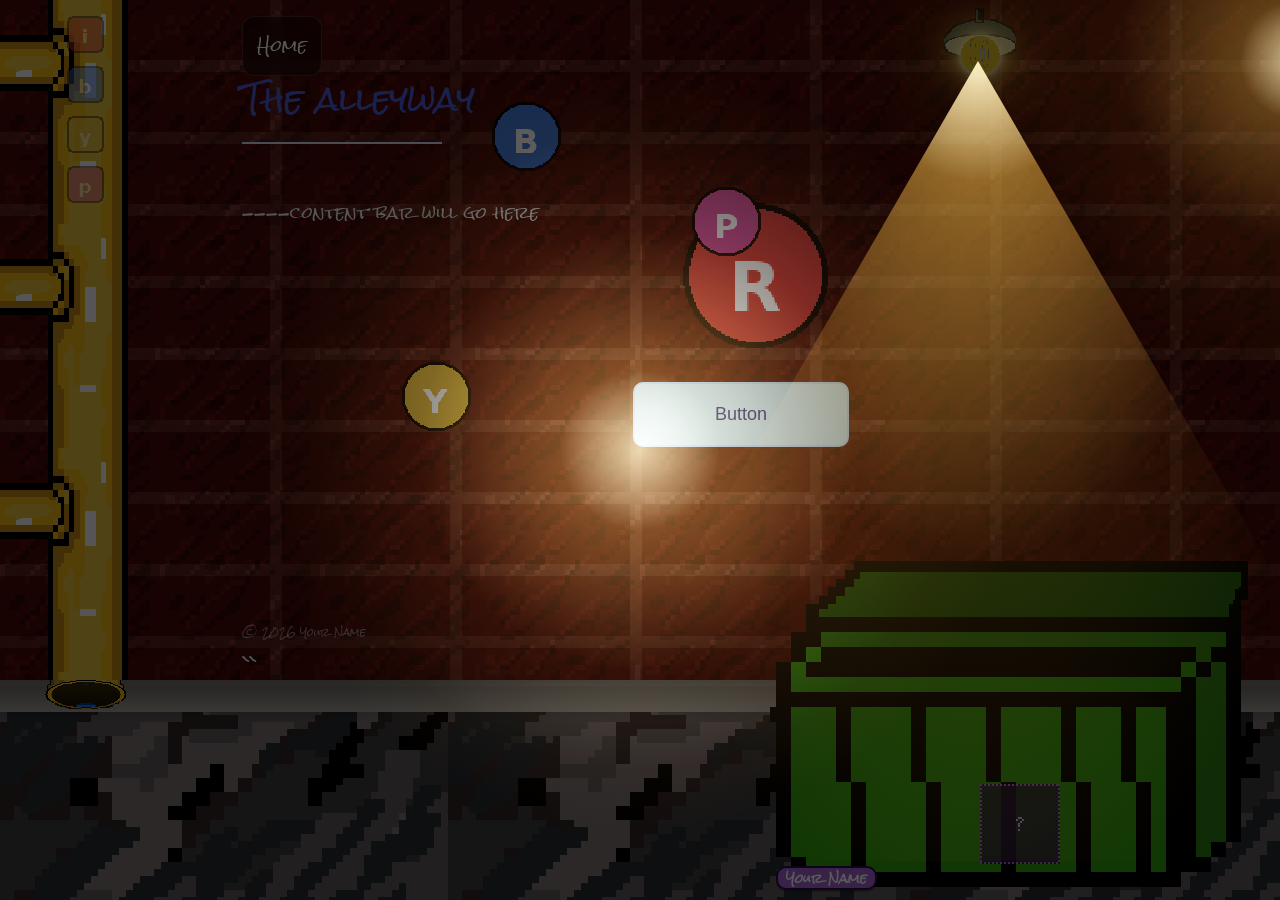
==== commit fcb2bc94: "fixing things fixing the lamp(white button)'s lighting and replacing placholders with finals" ====
--- a/indexsave.html
+++ b/indexsave.html
@@ -5,16 +5,21 @@
   <meta name="viewport" content="width=device-width, initial-scale=1.0"/>
   <title>Ive gone to grab a coffee will be back in a bit</title>
   <meta name="description" content="A short description of your page goes here."/>
+
+  <!-- Your styles -->
+  <!-- If you prefer your filename, change href to 'styles (3) savefile.css' -->
   <link rel="stylesheet" href="styles (3).css" />
+
   <style>
+    /* Keyboard users need to see where focus is */
     :focus-visible { outline: 2px solid currentColor; outline-offset: 2px; }
+    /* Respect users who prefer less motion */
     @media (prefers-reduced-motion: reduce) {
       *, *::before, *::after { animation-duration: 0.01ms !important; transition-duration: 0.01ms !important; }
     }
   </style>
 </head>
 <body>
-
   <header>
     <h1 class="title">The alleyway</h1>
   </header>
@@ -29,86 +34,110 @@
     <div class="underline" aria-hidden="true"></div>
     <p>----content bar will go here</p>
     <button class="main-button" id="myButton" type="button">Button</button>
+
+    <!-- === CIRCLE BUTTONS LAYER (replaceable PNGs) === -->
+    <div id="circle-buttons" aria-hidden="false">
+      <button class="circle-btn" id="btn-red" aria-label="Open information panel" data-target="#panel-info">
+        <img src="image/btn-red.png" alt="" />
+      </button>
+      <button class="circle-btn" id="btn-blue" aria-label="Open blue panel" data-target="#panel-blue">
+        <img src="image/btn-blue.png" alt="" />
+      </button>
+      <button class="circle-btn" id="btn-yellow" aria-label="Open yellow panel" data-target="#panel-yellow">
+        <img src="image/btn-yellow.png" alt="" />
+      </button>
+      <button class="circle-btn" id="btn-pink" aria-label="Open pink panel" data-target="#panel-pink">
+        <img src="image/btn-pink.png" alt="" />
+      </button>
+      <!-- White button toggles the content bar visibility -->
+      <button class="circle-btn" id="btn-white" aria-label="Toggle content bar" data-toggle-contentbar="true">
+        <img src="image/lamp-shade.png" alt="" id="lamp-shade" />
+        <img src="image/btn-white.png" alt="" />
+      </button>
+    </div>
+
+    <!-- === VERTICAL CONTENT BAR — SHORTCUTS ALONG PIPE === -->
+    <nav id="pipe-content-bar" aria-label="Content bar">
+      <button class="bar-icon" data-target="#panel-info" aria-label="Info">
+        <img src="image/icon-info.png" alt="" />
+      </button>
+      <button class="bar-icon" data-target="#panel-blue" aria-label="Blue">
+        <img src="image/icon-blue.png" alt="" />
+      </button>
+      <button class="bar-icon" data-target="#panel-yellow" aria-label="Yellow">
+        <img src="image/icon-yellow.png" alt="" />
+      </button>
+      <button class="bar-icon" data-target="#panel-pink" aria-label="Pink">
+        <img src="image/icon-pink.png" alt="" />
+      </button>
+    </nav>
+
+    <!-- === PANELS / OVERLAYS === -->
+    <section class="panel panel-half" id="panel-info" tabindex="-1" aria-labelledby="panel-info-title" aria-hidden="true">
+      <header class="panel-header">
+        <h2 id="panel-info-title">Information</h2>
+        <button class="close-btn" aria-label="Close"><img src="image/icon-close.png" alt="" /></button>
+      </header>
+      <div class="panel-body">
+        <p>Placeholder info content. Replace later.</p>
+      </div>
+    </section>
+
+    <section class="panel" id="panel-blue" tabindex="-1" aria-labelledby="panel-blue-title" aria-hidden="true">
+      <header class="panel-header">
+        <h2 id="panel-blue-title">Blue</h2>
+        <button class="close-btn" aria-label="Close"><img src="image/icon-close.png" alt="" /></button>
+      </header>
+      <div class="panel-body"><p>Blue panel placeholder.</p></div>
+    </section>
+
+    <section class="panel" id="panel-yellow" tabindex="-1" aria-labelledby="panel-yellow-title" aria-hidden="true">
+      <header class="panel-header">
+        <h2 id="panel-yellow-title">Yellow</h2>
+        <button class="close-btn" aria-label="Close"><img src="image/icon-close.png" alt="" /></button>
+      </header>
+      <div class="panel-body"><p>Yellow panel placeholder.</p></div>
+    </section>
+
+    <section class="panel" id="panel-pink" tabindex="-1" aria-labelledby="panel-pink-title" aria-hidden="true">
+      <header class="panel-header">
+        <h2 id="panel-pink-title">Pink</h2>
+        <button class="close-btn" aria-label="Close"><img src="image/icon-close.png" alt="" /></button>
+      </header>
+      <div class="panel-body"><p>Pink panel placeholder.</p></div>
+    </section>
+
+    <!-- Name placeholder near bin -->
+    <div id="name-label" aria-label="name placeholder">Your Name</div>
   </main>
 
   <footer>
     <small>© <span id="year"></span> Your Name</small>
   </footer>
 
-  <!-- Circle buttons -->
-  <div id="circle-buttons">
-    <button class="circle-btn" id="btn-red"    aria-label="Open information panel" data-target="#panel-info">
-      <img src="image/btn-red.png" alt="" />
-    </button>
-    <button class="circle-btn" id="btn-blue"   aria-label="Open blue panel"   data-target="#panel-blue">
-      <img src="image/btn-blue.png" alt="" />
-    </button>
-    <button class="circle-btn" id="btn-yellow" aria-label="Open yellow panel" data-target="#panel-yellow">
-      <img src="image/btn-yellow.png" alt="" />
-    </button>
-    <button class="circle-btn" id="btn-pink"   aria-label="Open pink panel"   data-target="#panel-pink">
-      <img src="image/btn-pink.png" alt="" />
-    </button>
-    <button class="circle-btn" id="btn-white"  aria-label="Toggle content bar" data-toggle-contentbar="true">
-      <img src="image/btn-white.png" alt="" />
-    </button>
+  <!-- Scene floor (single instance) -->
+  <div id="scene-floor">
+    <img src="image/Pipe opening3-1.png.png" alt="pipe opening" class="scene-prop" id="open-pipe-main" />
+    <img src="image/bin-1.png" alt="rubbish bin" class="scene-prop" id="bin-main" />
+    <!-- Placeholder image bottom-left of bin — replace src with your own PNG later -->
+    <img src="image/placeholder-bin-label.png" alt="placeholder" id="bin-placeholder" />
   </div>
 
-  <!-- Vertical content bar -->
-  <nav id="pipe-content-bar" aria-label="Content bar">
-    <button class="bar-icon" data-target="#panel-info"   aria-label="Info">   <img src="image/icon-info.png"   alt="" /></button>
-    <button class="bar-icon" data-target="#panel-blue"   aria-label="Blue">   <img src="image/icon-blue.png"   alt="" /></button>
-    <button class="bar-icon" data-target="#panel-yellow" aria-label="Yellow"> <img src="image/icon-yellow.png" alt="" /></button>
-    <button class="bar-icon" data-target="#panel-pink"   aria-label="Pink">   <img src="image/icon-pink.png"   alt="" /></button>
-  </nav>
-
-  <!-- Panels -->
-  <section class="panel panel-half" id="panel-info"   tabindex="-1" aria-labelledby="panel-info-title"   aria-hidden="true">
-    <header class="panel-header">
-      <h2 id="panel-info-title">Information</h2>
-      <button class="close-btn" aria-label="Close"><img src="image/icon-close.png" alt="" /></button>
-    </header>
-    <div class="panel-body"><p>Placeholder info content. Replace later.</p></div>
-  </section>
-
-  <section class="panel" id="panel-blue"   tabindex="-1" aria-labelledby="panel-blue-title"   aria-hidden="true">
-    <header class="panel-header">
-      <h2 id="panel-blue-title">Blue</h2>
-      <button class="close-btn" aria-label="Close"><img src="image/icon-close.png" alt="" /></button>
-    </header>
-    <div class="panel-body"><p>Blue panel placeholder.</p></div>
-  </section>
-
-  <section class="panel" id="panel-yellow" tabindex="-1" aria-labelledby="panel-yellow-title" aria-hidden="true">
-    <header class="panel-header">
-      <h2 id="panel-yellow-title">Yellow</h2>
-      <button class="close-btn" aria-label="Close"><img src="image/icon-close.png" alt="" /></button>
-    </header>
-    <div class="panel-body"><p>Yellow panel placeholder.</p></div>
-  </section>
-
-  <section class="panel" id="panel-pink"   tabindex="-1" aria-labelledby="panel-pink-title"   aria-hidden="true">
-    <header class="panel-header">
-      <h2 id="panel-pink-title">Pink</h2>
-      <button class="close-btn" aria-label="Close"><img src="image/icon-close.png" alt="" /></button>
-    </header>
-    <div class="panel-body"><p>Pink panel placeholder.</p></div>
-  </section>
-
-  <!-- Name label -->
-  <div id="name-label" aria-label="name placeholder">Your Name</div>
-
-  <!-- Scene floor + props -->
-  <div id="scene-floor">
-    <img src="image/Pipe opening.png"          alt="pipe opening" class="scene-prop" id="open-pipe-main" />
-    <img src="image/bin-1.png"                 alt="rubbish bin"  class="scene-prop" id="bin-main" />
-    <img src="image/placeholder-bin-label.png" alt="placeholder"                     id="bin-placeholder" />
-  </div>
-
-  <!-- Torch overlays -->
+  <!-- Torch darkness layer — darkens everything outside the beam -->
   <div id="torch-darkness"      aria-hidden="true"></div>
   <div id="mouse-light-overlay" aria-hidden="true"></div>
+  <div id="lamp-glow"           aria-hidden="true"></div>
+  <div id="btn-white-orb"       aria-hidden="true"></div>
+  <!-- Two black shadow fins from the white button, at 45° and 135° -->
+  <!--div id="lamp-shadow-a"       aria-hidden="true"></div>
+  <div id="lamp-shadow-b"       aria-hidden="true"></div>-->
 
+  <script>
+    // Keep the copyright year current automatically
+    document.getElementById('year').textContent = new Date().getFullYear();
+  </script>
+  <!-- Your scripts -->
   <script src="script (3).js"></script>
 </body>
-</html>+</html>
+``
--- a/styles (3).css
+++ b/styles (3).css
@@ -13,13 +13,30 @@
    100  #torch-darkness
    110  #mouse-light-overlay
    200  .panel
+   210  #lamp-glow        (orb — above panels)
+   220  #lamp-shadow-a/b  (black fins — topmost)
    ===================================================== */
 
+/* ============================================================
+   FONT
+   Place RockSalt-Regular.ttf in the same folder as this CSS.
+   ============================================================ */
+@font-face {
+  font-family: 'Rock Salt';
+  src: url('RockSalt-Regular.ttf') format('truetype');
+  font-weight: normal;
+  font-style: normal;
+  font-display: swap;
+}
+
 
 /* ============================================================
    1. DESIGN TOKENS
    ============================================================ */
 :root {
+  /* Font */
+  --font-main: 'Rock Salt', cursive;
+
   /* Brick wall */
   --brick-width:         180px;
   --brick-height:         72px;
@@ -80,7 +97,7 @@
   padding: 40px;
   padding-left:   calc(var(--pipe-width) + 72px);
   padding-bottom: var(--floor-height);
-  font-family: Arial, sans-serif;
+  font-family: var(--font-main);
   color: #f2f2f2;
   background-color: #5b2b26;
 
@@ -262,14 +279,13 @@
 
 #open-pipe-main {
   left: 0; bottom: 0;
-  width: var(--pipe-width);
-  height: auto;
-  max-height: 88px;
-  object-fit: contain;
-  object-position: bottom left;
-  z-index: 20;
+  width: var(--pipe-width);  /* 170px — image is authored at exactly this width */
+  height: auto;              /* 42px proportionally — no max-height needed */
+  object-fit: fill;          /* use fill so the image isn't letterboxed */
+  z-index: 60;
   image-rendering: pixelated;
   image-rendering: crisp-edges;
+  left: 20px;  top: 0px;
 }
 
 #bin-placeholder {
@@ -309,44 +325,57 @@
 }
 
 /* Positions use fixed px so they never shift with window size */
-#btn-blue   { left: 490px;  top: 100px; }
-#btn-pink   { left: 690px;  top: 185px; }
-#btn-red    { right: 60px;  top:  10px; }
-#btn-yellow { left: 400px;  top: 360px; }
+/* ↓ BLUE button — adjust left/top to move, width/height on img to resize */
+#btn-blue                       { left: 490px; top: 100px; }
+#circle-buttons #btn-blue img   { width: 72px;  height: 72px;  }
+
+/* ↓ PINK button */
+#btn-pink                       { left: 690px; top: 185px; }
+#circle-buttons #btn-pink img   { width: 72px;  height: 72px;  }
+
+/* ↓ RED button */
+#btn-red                        { right: 450px; top: 200px; }
+#circle-buttons #btn-red img    { width: 150px; height: 150px; }
+
+/* ↓ YELLOW button */
+#btn-yellow                     { left: 400px; top: 360px; }
+#circle-buttons #btn-yellow img { width: 72px;  height: 72px;  }
 
 /* White button — repositioned above the dumpster */
 #btn-white {
-  right: 26px;
-  top: 120px;
-}
-
-/* Soft yellow street lamp glow on the button itself */
-#btn-white img {
-  filter: drop-shadow(0 0  6px rgba(255, 220,  80, 1.0))
-          drop-shadow(0 0 18px rgba(255, 200,  50, 0.7))
-          drop-shadow(0 0 35px rgba(255, 180,  30, 0.4));
-}
-
-/* Downward light cone cast from the button */
-#btn-white::after {
-  content: "";
+  right: 280px;
+  top: 35px;
+  /* Allow shade image to overflow the button bounds */
+  overflow: visible;
+}
+
+/* Lamp shade — sits behind the button, larger, centred on it */
+#lamp-shade {
   position: absolute;
-  top: 68px;           /* start just below the button image */
+  width: 20px;
+  height: 320px;
+  /* Centre the shade on the button (button is 72px, shade is 120px → offset by -24px) */
   left: 50%;
-  transform: translateX(-50%);
-  pointer-events: none;
-  z-index: -1;
-  width: 300px;
-  height: 520px;
-  background: linear-gradient(
-    to bottom,
-    rgba(255, 220, 80, 0.28) 0%,
-    rgba(255, 210, 60, 0.12) 40%,
-    rgba(255, 200, 40, 0.04) 75%,
-    transparent 100%
-  );
-  /* Trapezoid shape — narrow at top, wide at bottom */
-  clip-path: polygon(35% 0%, 65% 0%, 100% 100%, 0% 100%);
+  top: 50%;
+  transform: translate(-50%, -65%);
+  image-rendering: pixelated;
+  /* Behind the button image (z-index 0) but above the lamp glow (which is a sibling outside) */
+  z-index: 0;
+  pointer-events: none;
+}
+
+/* White button — bright bulb glow radiating in all directions */
+#btn-white img:last-child {
+  position: relative;
+  z-index: 1;
+  width: 40px;
+  height: 40px;
+  filter: drop-shadow(0 0  3px rgba(255, 255, 220, 1.0))
+          drop-shadow(0 0  8px rgba(255, 240, 140, 1.0))
+          drop-shadow(0 0 18px rgba(255, 220,  80, 0.9))
+          drop-shadow(0 0 40px rgba(255, 200,  40, 0.7))
+          drop-shadow(0 0 70px rgba(255, 180,  20, 0.4));
+  animation: bulb-flicker 4.7s step-end infinite;
 }
 
 
@@ -400,12 +429,13 @@
   z-index: 70;
   background: var(--color-name-bg);
   color: #fff;
-  font: 600 12px/1 Arial, sans-serif;
+  font: 600 12px/1 var(--font-main);
   padding: 4px 8px;
   border: 2px solid var(--color-name-border);
   border-radius: 10px;
   box-shadow: 0 2px 0 rgba(0,0,0,0.25);
   pointer-events: none;
+  
 }
 
 
@@ -440,6 +470,162 @@
 @media (prefers-reduced-motion: reduce) {
   #torch-darkness, #mouse-light-overlay { display: none; }
 }
+
+/* ============================================================
+   11b. LAMP FLICKER ANIMATION
+   Two keyframe sets run at different durations so they drift
+   out of sync, making the flicker feel organic and irregular.
+   step-end timing means instant snaps (no smooth fade between
+   brightness levels) — more like a faulty bulb than a pulse.
+   Both are disabled via the prefers-reduced-motion rule above.
+   ============================================================ */
+@keyframes bulb-flicker {
+   0%   { filter: brightness(1.00); }
+   3%   { filter: brightness(0.80); }
+   4%   { filter: brightness(1.10); }
+  13%   { filter: brightness(1.00); }
+  14%   { filter: brightness(0.55); }
+  15%   { filter: brightness(1.00); }
+  22%   { filter: brightness(1.00); }
+  23%   { filter: brightness(0.45); }
+  24%   { filter: brightness(0.85); }
+  25%   { filter: brightness(1.05); }
+  37%   { filter: brightness(1.00); }
+  38%   { filter: brightness(0.70); }
+  39%   { filter: brightness(1.00); }
+  51%   { filter: brightness(1.00); }
+  52%   { filter: brightness(0.35); }
+  53%   { filter: brightness(0.80); }
+  54%   { filter: brightness(1.00); }
+  66%   { filter: brightness(1.00); }
+  67%   { filter: brightness(0.65); }
+  68%   { filter: brightness(1.05); }
+  77%   { filter: brightness(1.00); }
+  78%   { filter: brightness(0.50); }
+  79%   { filter: brightness(0.90); }
+  80%   { filter: brightness(1.00); }
+  90%   { filter: brightness(1.00); }
+  91%   { filter: brightness(0.60); }
+  92%   { filter: brightness(1.00); }
+ 100%   { filter: brightness(1.00); }
+}
+
+@keyframes cone-flicker {
+   0%   { opacity: 1.00; }
+   4%   { opacity: 0.75; }
+   5%   { opacity: 1.00; }
+  15%   { opacity: 1.00; }
+  16%   { opacity: 0.40; }
+  17%   { opacity: 0.85; }
+  18%   { opacity: 1.00; }
+  27%   { opacity: 1.00; }
+  28%   { opacity: 0.60; }
+  29%   { opacity: 1.00; }
+  42%   { opacity: 1.00; }
+  43%   { opacity: 0.30; }
+  44%   { opacity: 0.80; }
+  45%   { opacity: 1.00; }
+  57%   { opacity: 1.00; }
+  58%   { opacity: 0.55; }
+  59%   { opacity: 1.00; }
+  71%   { opacity: 1.00; }
+  72%   { opacity: 0.45; }
+  73%   { opacity: 0.90; }
+  74%   { opacity: 1.00; }
+  84%   { opacity: 1.00; }
+  85%   { opacity: 0.65; }
+  86%   { opacity: 1.00; }
+  94%   { opacity: 1.00; }
+  95%   { opacity: 0.50; }
+  96%   { opacity: 1.00; }
+ 100%   { opacity: 1.00; }
+}
+
+/* ============================================================
+   11b. LAMP GLOW  (z: 210 — above panels)
+   Orb clipped to the wedge between the fins.
+   clip-path matches fin angles (25deg from straight-down).
+   The outer gradient fades to transparent well before the clip
+   boundary — this gives the naturally soft fuzzy edge.
+   ============================================================ */
+#lamp-glow {
+  position: fixed;
+  right: calc(302px - 800px);
+  top:   calc(61px  - 800px);
+  width:  1600px;
+  height: 1600px;
+  pointer-events: none;
+  z-index: 190;
+  mix-blend-mode: screen;
+  background:
+    /* Tight hot core */
+    radial-gradient(ellipse 120px 120px at 50% 50%,
+      rgba(255, 245, 210, 0.90), transparent 100%),
+    /* Mid amber — narrower horizontally so it fades before clip edges */
+    radial-gradient(ellipse 280px 500px at 50% 50%,
+      rgba(255, 200, 80, 0.55), transparent 100%),
+    /* Outer soft bloom — narrow enough to fade before the clip cuts */
+    radial-gradient(ellipse 380px 900px at 50% 50%,
+      rgba(255, 160, 30, 0.22), transparent 100%);
+  /* Wedge matches fin inner edges: 25deg from straight-down each side.
+     Slightly wider clip (30deg) so gradient fully fades before the cut. */
+  clip-path: polygon(50% 50%, 21.1% 100%, 50% 100%, 78.9% 100%);
+  animation: cone-flicker 3.9s step-end infinite;
+}
+
+/* ============================================================
+   11b2. WHITE BUTTON ORB  (z: 190 — same level as lamp-glow)
+   Soft full-circle glow centred on the white button.
+   Positioned as absolute child of #btn-white so it always
+   originates from the button — move the button, orb follows.
+   ============================================================ */
+#btn-white-orb {
+  position: absolute;
+  /* Centre on the button's own centre point */
+  left: 50%;
+  top:  50%;
+  transform: translate(60%, -115%);
+  width:  600px;
+  height: 600px;
+  pointer-events: none;
+  z-index: 190;
+  mix-blend-mode: screen;
+  background:
+    radial-gradient(ellipse  60px  60px at 50% 50%, rgba(255, 245, 210, 0.70), transparent 100%),
+    radial-gradient(ellipse 180px 180px at 50% 50%, rgba(255, 200,  80, 0.35), transparent 100%),
+    radial-gradient(ellipse 340px 340px at 50% 50%, rgba(255, 160,  30, 0.14), transparent 100%);
+  animation: cone-flicker 3.9s step-end infinite;
+}
+
+/* ============================================================
+   11c. LAMP SHADOW FINS  (z: 220 — topmost, above orb)
+   Two black rectangles pivoting from the button centre at
+   25° and 155°, creating hard shadow beams like a lamp shade.
+   Each is a very long thin bar rotated from the button centre.
+   Button centre viewport coords: right=302px from right → left = calc(100vw - 302px)
+                                  top=61px from top
+   ============================================================ */
+
+/* Shared styles for both fins */
+#lamp-shadow-a,
+#lamp-shadow-b {
+  position: fixed;
+  /* Pivot point = button centre. Bar is 20px wide, 3000px long.
+     Position so the pivot sits at the bar's horizontal centre, vertical centre. */
+  width: 20px;
+  height: 2900px;
+  background: black;
+  pointer-events: none;
+  z-index: 220;
+  /* Centre the bar on the button: left = button-centre-x - half bar-width */
+  left: calc(100vw - 302px - 10px);
+  /* Centre vertically on button: top = button-centre-y - half bar-height  */
+  top: calc(61px - 1500px);
+  transform-origin: center center;
+}
+
+#lamp-shadow-a { transform: rotate(25deg);  }
+#lamp-shadow-b { transform: rotate(155deg); }
 
 
 /* ============================================================
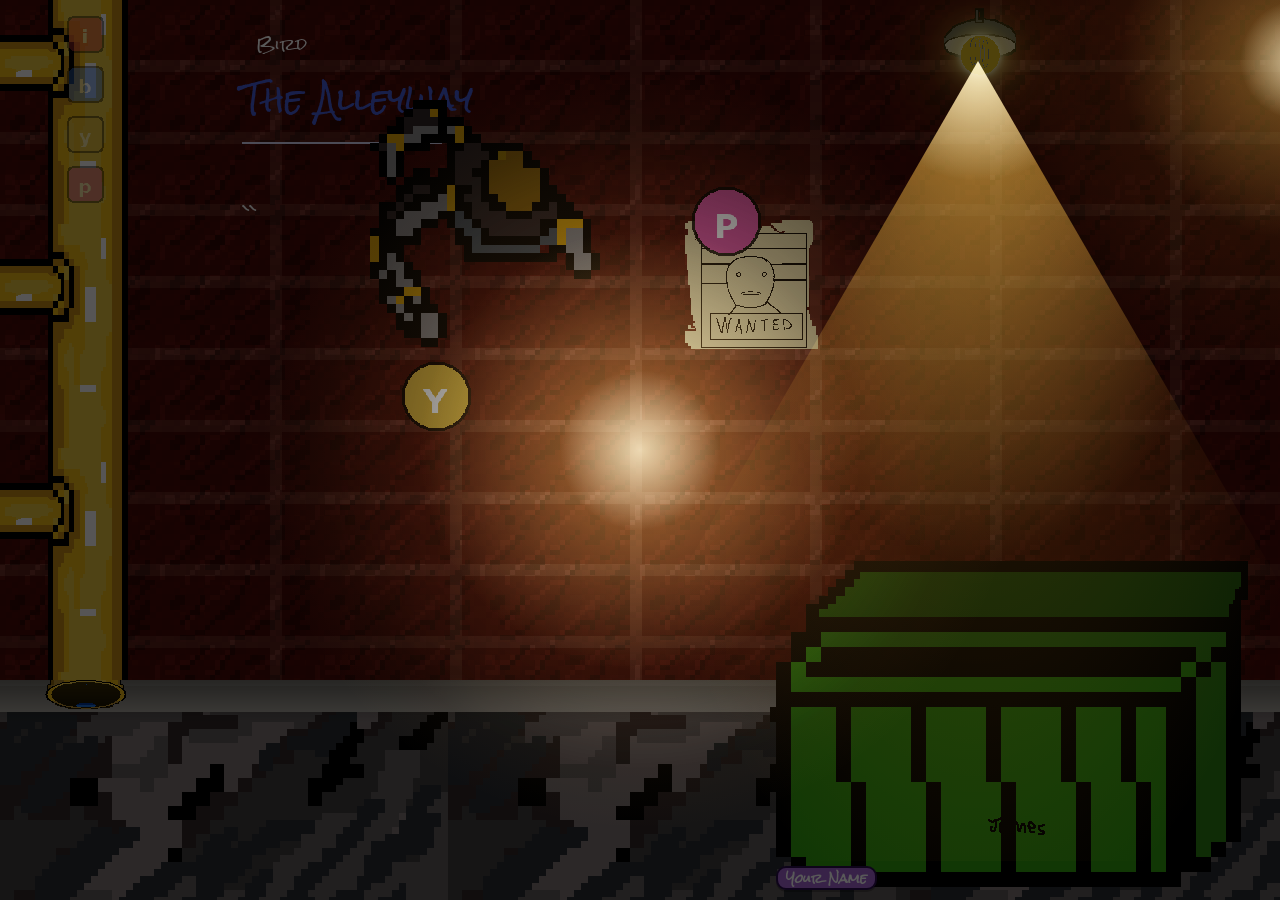
==== commit d07510ad: "rrefreshingsprites" ====
--- a/indexsave.html
+++ b/indexsave.html
@@ -3,7 +3,7 @@
 <head>
   <meta charset="UTF-8" />
   <meta name="viewport" content="width=device-width, initial-scale=1.0"/>
-  <title>Ive gone to grab a coffee will be back in a bit</title>
+  <title>Wellcome to the alleyway</title>
   <meta name="description" content="A short description of your page goes here."/>
 
   <!-- Your styles -->
@@ -21,19 +21,19 @@
 </head>
 <body>
   <header>
-    <h1 class="title">The alleyway</h1>
+    <h1 class="title">The Alleyway</h1>
   </header>
 
   <nav id="draggableNav" aria-label="Primary">
     <ul>
-      <li><a href="#" aria-current="page">Home</a></li>
+      <li><a href="#" aria-current="page">Bird</a></li>
     </ul>
   </nav>
 
   <main id="main-content">
     <div class="underline" aria-hidden="true"></div>
-    <p>----content bar will go here</p>
-    <button class="main-button" id="myButton" type="button">Button</button>
+
+
 
     <!-- === CIRCLE BUTTONS LAYER (replaceable PNGs) === -->
     <div id="circle-buttons" aria-hidden="false">
@@ -79,7 +79,6 @@
         <button class="close-btn" aria-label="Close"><img src="image/icon-close.png" alt="" /></button>
       </header>
       <div class="panel-body">
-        <p>Placeholder info content. Replace later.</p>
       </div>
     </section>
 
@@ -111,9 +110,6 @@
     <div id="name-label" aria-label="name placeholder">Your Name</div>
   </main>
 
-  <footer>
-    <small>© <span id="year"></span> Your Name</small>
-  </footer>
 
   <!-- Scene floor (single instance) -->
   <div id="scene-floor">
--- a/styles (3).css
+++ b/styles (3).css
@@ -204,11 +204,11 @@
   left: calc(var(--pipe-width) + 72px);
   top: 16px;
   z-index: 60;
-  background: rgba(0,0,0,0.45);
+  background: transparent;
   -webkit-backdrop-filter: blur(6px);
-  backdrop-filter: blur(6px);
-  border: 1px solid rgba(255,255,255,0.15);
-  border-radius: 12px;
+  backdrop-filter: 0;
+  border:0;
+  border-radius: 0;
   padding: 10px 14px;
   cursor: grab;
   user-select: none;
@@ -326,8 +326,13 @@
 
 /* Positions use fixed px so they never shift with window size */
 /* ↓ BLUE button — adjust left/top to move, width/height on img to resize */
-#btn-blue                       { left: 490px; top: 100px; }
-#circle-buttons #btn-blue img   { width: 72px;  height: 72px;  }
+#btn-blue                       { left: 370px; top: 100px; }
+#circle-buttons #btn-blue img   { width: 272px;  height: 272px;  } 
+
+#btn-blue {
+  z-index: 70;
+  opacity: 650%;
+}
 
 /* ↓ PINK button */
 #btn-pink                       { left: 690px; top: 185px; }
@@ -655,4 +660,30 @@
 .panel-body { padding: 16px; }
 
 .close-btn { background: transparent; border: 0; cursor: pointer; }
-.close-btn img { width: 28px; height: 28px; }+.close-btn img { width: 28px; height: 28px; }
+
+/* === IMAGE-BASED HOME BUTTON (nav) === */
+.nav-home {
+  display: inline-flex;
+  align-items: center;
+  gap: 6px;
+}
+
+.nav-home-img {
+  width: 72px; /* adjust later if desired */
+  height: 72px;
+  image-rendering: pixelated;
+}
+
+/* Keep text for accessibility but hide visually */
+.visually-hidden {
+  position: absolute;
+  width: 1px;
+  height: 1px;
+  padding: 0;
+  margin: -1px;
+  overflow: hidden;
+  clip: rect(0, 0, 0, 0);
+  white-space: nowrap;
+  border: 0;
+}
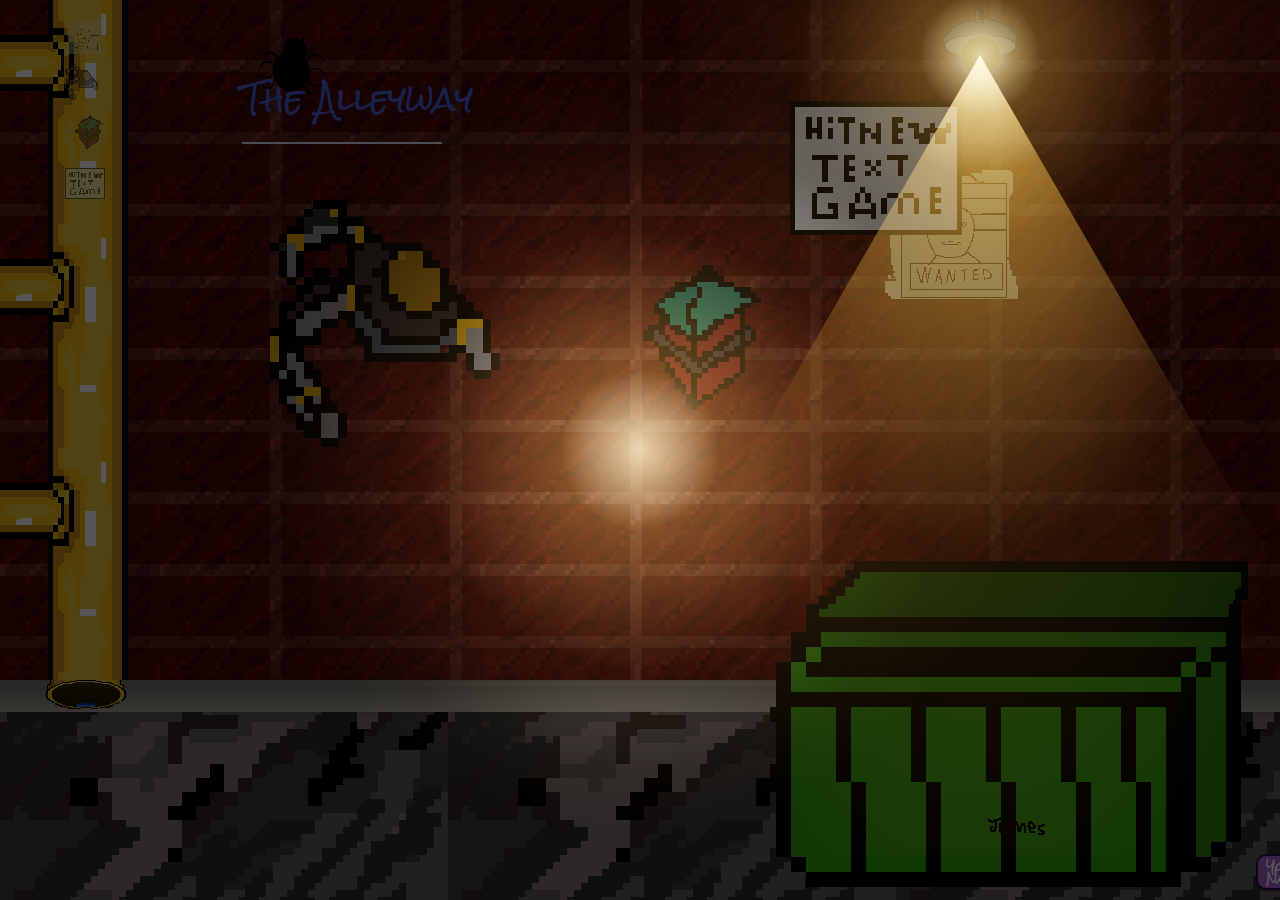
==== commit 3059b991: "FINAL SUBMISSION PROJECT 1" ====
--- a/indexsave.html
+++ b/indexsave.html
@@ -26,7 +26,18 @@
 
   <nav id="draggableNav" aria-label="Primary">
     <ul>
-      <li><a href="#" aria-current="page">Bird</a></li>
+      
+<li>
+  <a href="#" aria-current="page" class="nav-home">
+    <img
+      src="image/Spider.png"
+      alt="Home"
+      class="nav-home-img"
+    />
+    <span class="visually-hidden">Home</span>
+  </a>
+</li>
+
     </ul>
   </nav>
 
@@ -73,37 +84,55 @@
     </nav>
 
     <!-- === PANELS / OVERLAYS === -->
-    <section class="panel panel-half" id="panel-info" tabindex="-1" aria-labelledby="panel-info-title" aria-hidden="true">
+    <section class="panel" id="panel-info" tabindex="-1" aria-labelledby="panel-info-title" aria-hidden="true">
       <header class="panel-header">
         <h2 id="panel-info-title">Information</h2>
+         
         <button class="close-btn" aria-label="Close"><img src="image/icon-close.png" alt="" /></button>
       </header>
       <div class="panel-body">
+        <!-- Place your image here — replace src with your image path -->
+        
+        <img src="image/Me.png" alt="" class="panel-image" />
+        <p>Hello this is my website</p>
       </div>
     </section>
 
     <section class="panel" id="panel-blue" tabindex="-1" aria-labelledby="panel-blue-title" aria-hidden="true">
       <header class="panel-header">
-        <h2 id="panel-blue-title">Blue</h2>
+        <h2 id="panel-blue-title">Assest creation</h2>
         <button class="close-btn" aria-label="Close"><img src="image/icon-close.png" alt="" /></button>
       </header>
-      <div class="panel-body"><p>Blue panel placeholder.</p></div>
+      <div class="panel-body">
+        <!-- Place your image here — replace src with your image path -->
+        <img src="image/pepper.png" alt="" class="panel-image" />
+        <p>THis is Pepper from my assest creation class.</p>
+      </div>
     </section>
 
     <section class="panel" id="panel-yellow" tabindex="-1" aria-labelledby="panel-yellow-title" aria-hidden="true">
       <header class="panel-header">
-        <h2 id="panel-yellow-title">Yellow</h2>
+        <h2 id="panel-yellow-title">Game disign</h2>
         <button class="close-btn" aria-label="Close"><img src="image/icon-close.png" alt="" /></button>
       </header>
-      <div class="panel-body"><p>Yellow panel placeholder.</p></div>
+      <div class="panel-body">
+        <!-- Place your image here — replace src with your image path -->
+        <img src="image/buildings.png" alt="" class="panel-image" />
+        <p>A city scape I was working on for a Game disign project.</p>
+      </div>
     </section>
 
     <section class="panel" id="panel-pink" tabindex="-1" aria-labelledby="panel-pink-title" aria-hidden="true">
       <header class="panel-header">
-        <h2 id="panel-pink-title">Pink</h2>
+        <h2 id="panel-pink-title">Writeing from game</h2>
         <button class="close-btn" aria-label="Close"><img src="image/icon-close.png" alt="" /></button>
       </header>
-      <div class="panel-body"><p>Pink panel placeholder.</p></div>
+      <div class="panel-body">
+        <!-- Place your image here — replace src with your image path -->
+        <img src="image/text-based.png" alt="" class="panel-image" />
+        <p>           Opening to a text based game </p>
+        <p>          I made in writing for game last year.</p>
+      </div>
     </section>
 
     <!-- Name placeholder near bin -->
@@ -136,4 +165,3 @@
   <script src="script (3).js"></script>
 </body>
 </html>
-``
--- a/styles (3).css
+++ b/styles (3).css
@@ -326,7 +326,7 @@
 
 /* Positions use fixed px so they never shift with window size */
 /* ↓ BLUE button — adjust left/top to move, width/height on img to resize */
-#btn-blue                       { left: 370px; top: 100px; }
+#btn-blue                       { left: 270px; top: 200px; }
 #circle-buttons #btn-blue img   { width: 272px;  height: 272px;  } 
 
 #btn-blue {
@@ -335,16 +335,16 @@
 }
 
 /* ↓ PINK button */
-#btn-pink                       { left: 690px; top: 185px; }
-#circle-buttons #btn-pink img   { width: 72px;  height: 72px;  }
+#btn-pink                       { left: 790px; top: 85px; }
+#circle-buttons #btn-pink img   { width: 172px;  height: 172px;  }
 
 /* ↓ RED button */
-#btn-red                        { right: 450px; top: 200px; }
+#btn-red                        { right: 250px; top: 150px; }
 #circle-buttons #btn-red img    { width: 150px; height: 150px; }
 
 /* ↓ YELLOW button */
-#btn-yellow                     { left: 400px; top: 360px; }
-#circle-buttons #btn-yellow img { width: 72px;  height: 72px;  }
+#btn-yellow                     { left: 600px; top: 260px; }
+#circle-buttons #btn-yellow img { width: 172px;  height: 172px;  }
 
 /* White button — repositioned above the dumpster */
 #btn-white {
@@ -555,8 +555,11 @@
    ============================================================ */
 #lamp-glow {
   position: fixed;
-  right: calc(302px - 800px);
-  top:   calc(61px  - 800px);
+  /* Button centre: right=280px + half bulb(20px) = 300px from right
+     top=35px + half bulb(20px) = 55px from top
+     Div is 1600px — offset so centre aligns with button centre */
+  right: calc(300px - 800px);
+  top:   calc(55px  - 800px);
   width:  1600px;
   height: 1600px;
   pointer-events: none;
@@ -585,11 +588,10 @@
    originates from the button — move the button, orb follows.
    ============================================================ */
 #btn-white-orb {
-  position: absolute;
-  /* Centre on the button's own centre point */
-  left: 50%;
-  top:  50%;
-  transform: translate(60%, -115%);
+  position: fixed;
+  /* Same button centre as lamp-glow. Div is 600px — offset to centre it */
+  right: calc(300px - 300px);
+  top:   calc(55px  - 300px);
   width:  600px;
   height: 600px;
   pointer-events: none;
@@ -641,23 +643,78 @@
   inset: 0 0 var(--floor-height) 0;
   z-index: 200;
   display: none;
-  background: rgba(10,10,10,0.88);
-  color: #fff;
-}
-
-.panel.open { display: block; }
-.panel.panel-half { left: auto; width: 50%; }
+  width: 50%;
+  /* Default position: right side */
+  left: auto;
+  right: 0;
+  background-image: url("image/openingbackground.png");
+  background-size: 100% 100%;
+  background-repeat: no-repeat;
+  color: #1a1008;
+  /* Flex column so header is fixed, body scrolls */
+  flex-direction: column;
+  overflow: hidden;
+}
+
+.panel.open { display: flex; }
+
+/* Info + pink + red — right side (default) */
+.panel.panel-half { left: auto; right: 0; width: 50%; }
+
+/* Blue — left side */
+#panel-blue { left: 0; right: auto; }
+
+/* Yellow — centred */
+#panel-yellow { left: 25%; right: auto; }
 
 .panel-header {
   display: flex;
+  flex-shrink: 0;
   align-items: center;
   justify-content: space-between;
   padding: 12px 16px;
-  background: rgba(0,0,0,0.4);
-  border-bottom: 1px solid rgba(255,255,255,0.2);
-}
-
-.panel-body { padding: 16px; }
+  background: none;
+  border-bottom: 1px solid rgba(26, 16, 8, 0.20);
+  /* Inset from parchment edges — safe zone starts ~12% from each side */
+  margin: 10% 12% 0;
+}
+
+.panel-body {
+  flex: 1;
+  overflow-y: auto;
+  /* Match header side margins, add bottom margin to clear parchment bottom edge */
+  margin: 0 12% 10%;
+  padding: 12px 16px;
+  box-sizing: border-box;
+  /* Clean solid background so text is always on a flat surface */
+  background: rgba(224, 210, 170, 0.55);
+  border-radius: 2px;
+}
+
+/* Images inside panels */
+.panel-image {
+  display: block;
+  max-width: 100%;
+  max-height: 35vh;
+  width: auto;
+  height: auto;
+  margin: 0 auto 12px;
+  image-rendering: pixelated;
+  object-fit: contain;
+}
+
+/* Panel text */
+.panel-body p {
+  margin: 8px 0;
+  line-height: 1.6;
+  font-size: 14px;
+}
+
+.panel-body h2,
+.panel-body h3 {
+  margin: 0 0 8px;
+  font-size: 16px;
+}
 
 .close-btn { background: transparent; border: 0; cursor: pointer; }
 .close-btn img { width: 28px; height: 28px; }
@@ -686,4 +743,4 @@
   clip: rect(0, 0, 0, 0);
   white-space: nowrap;
   border: 0;
-}
+}
